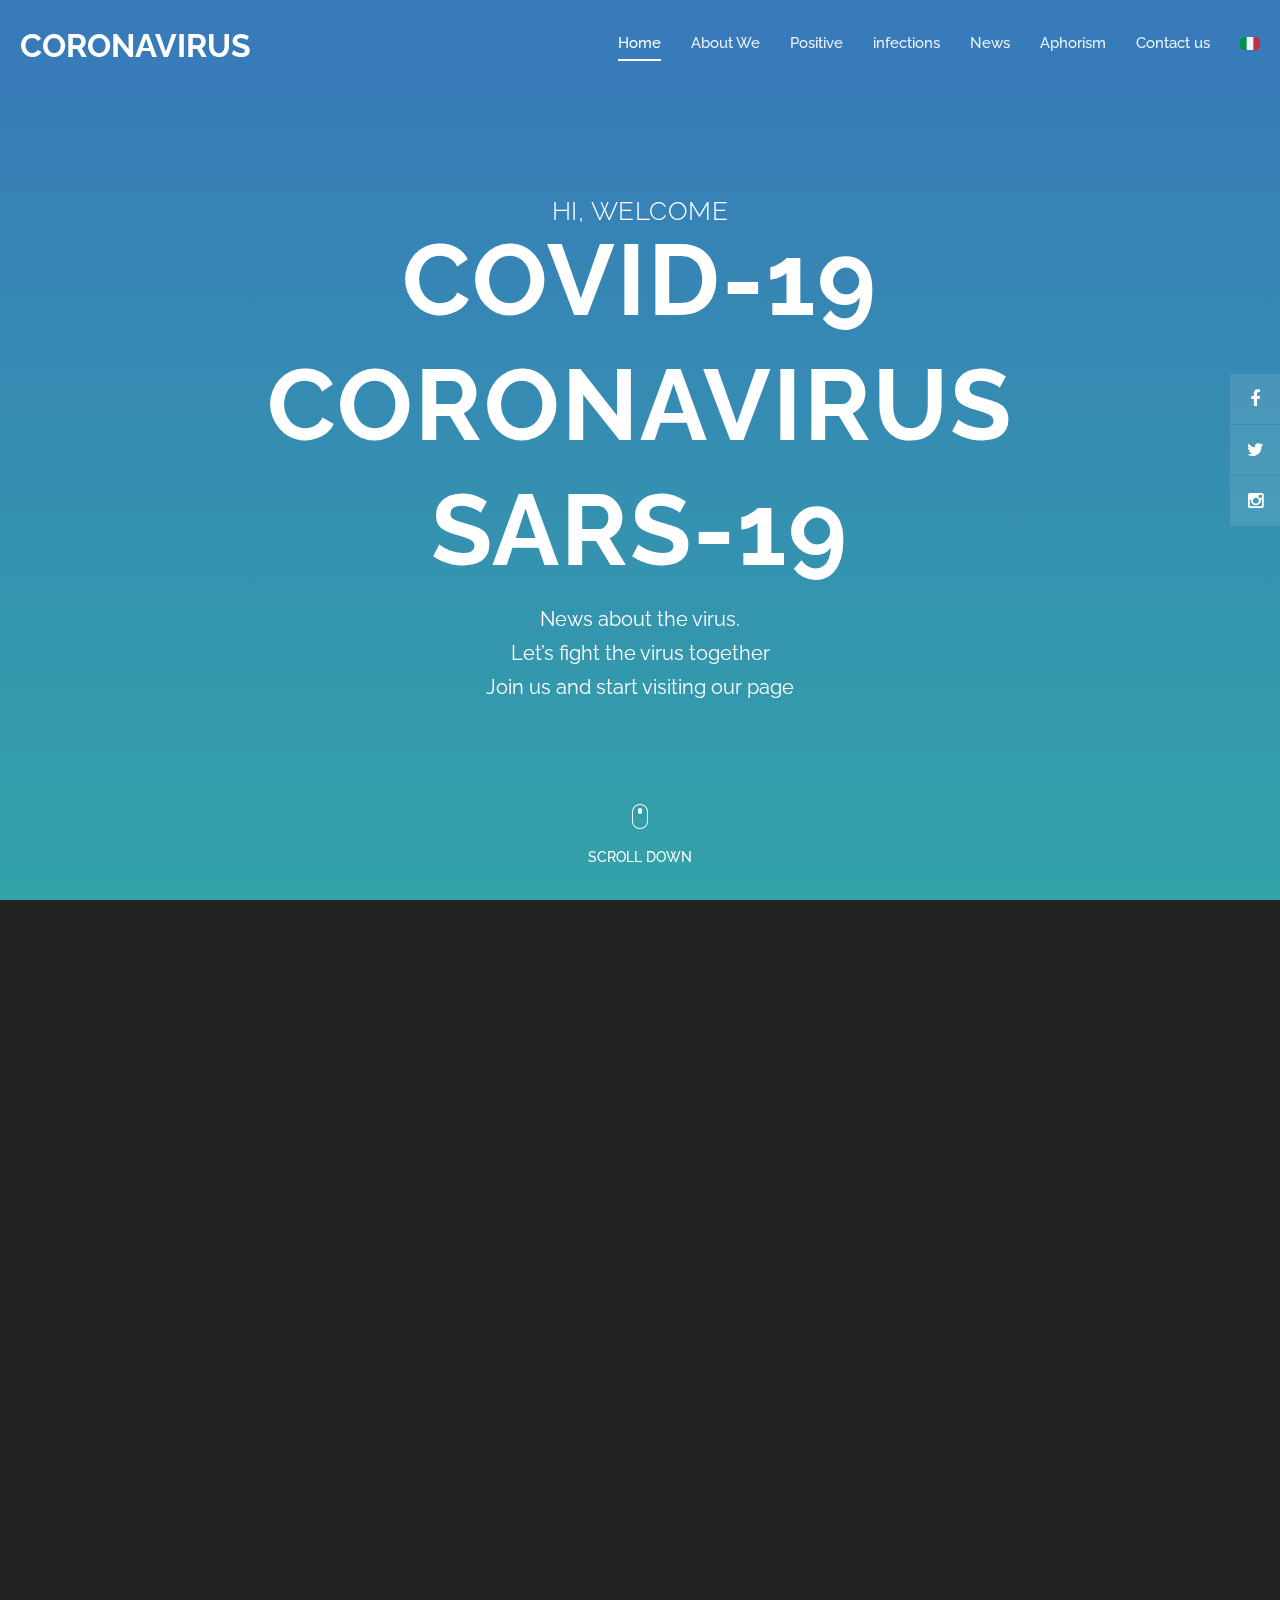
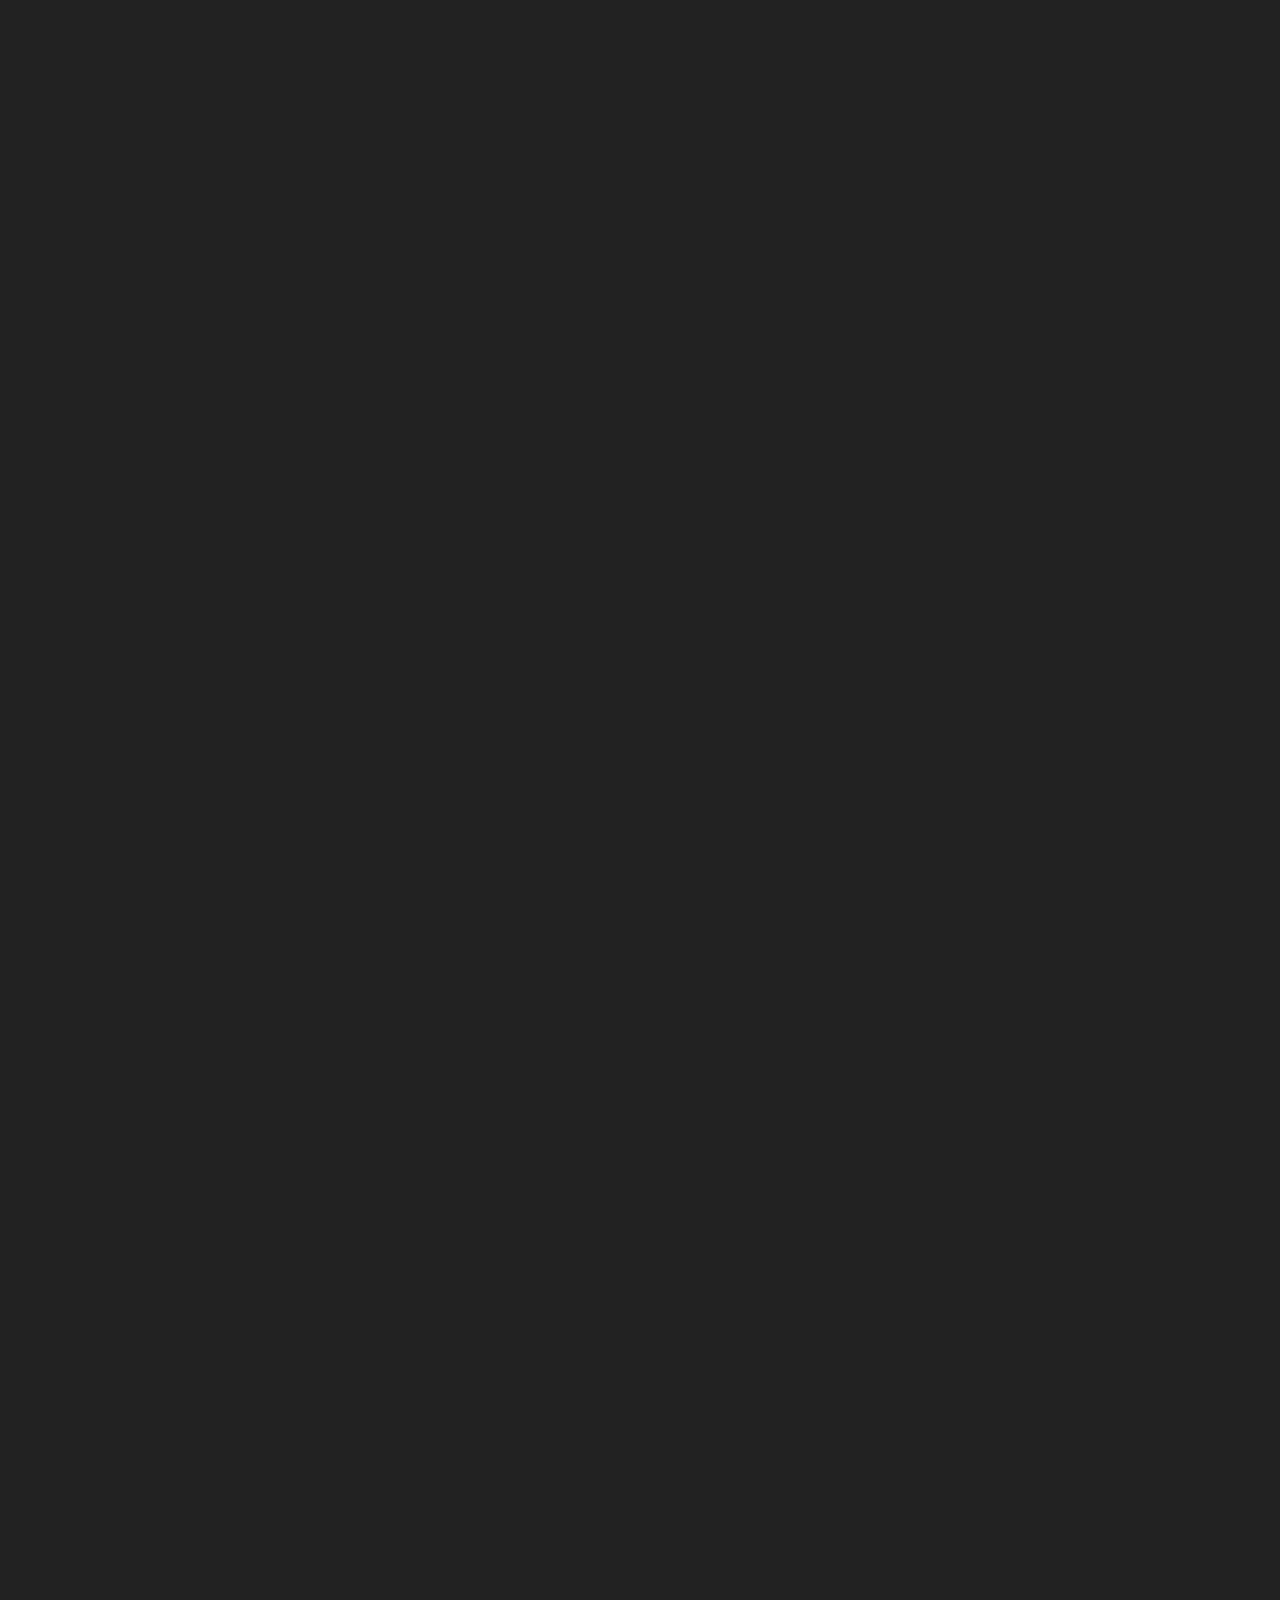
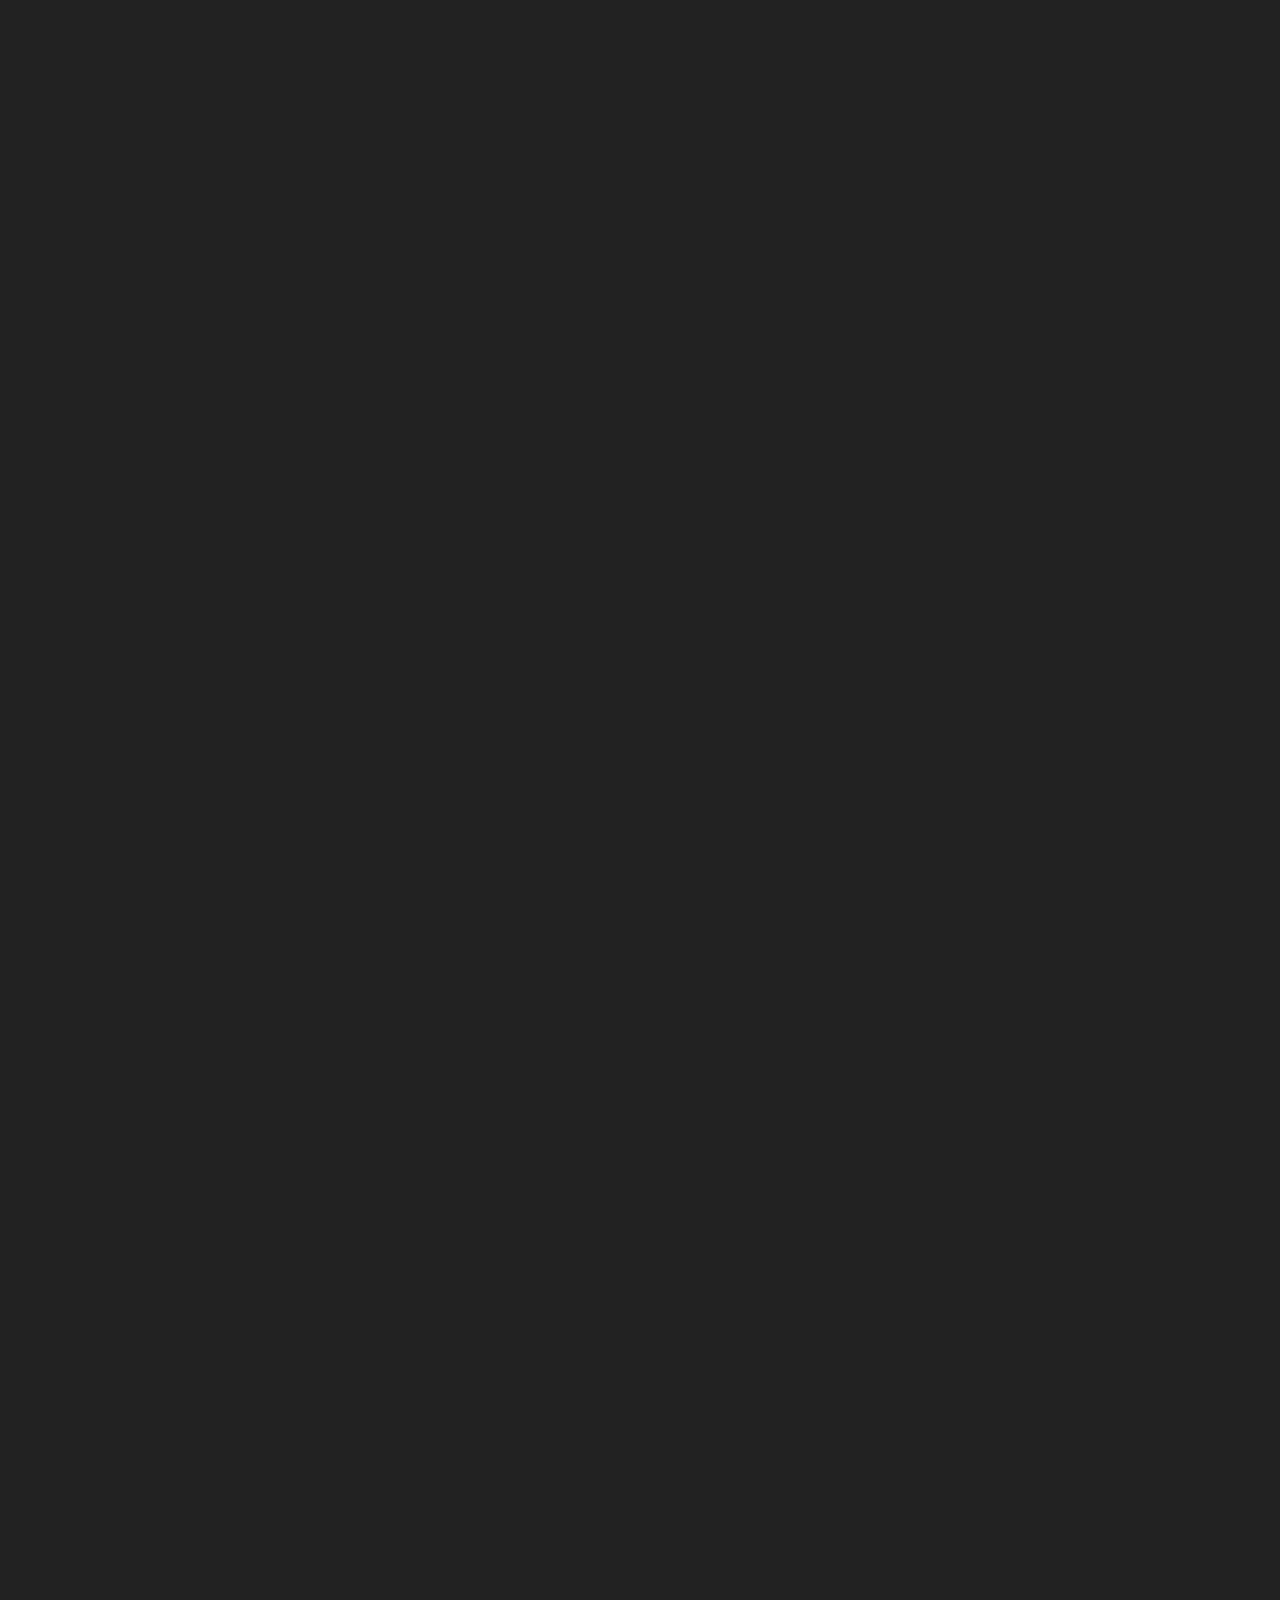
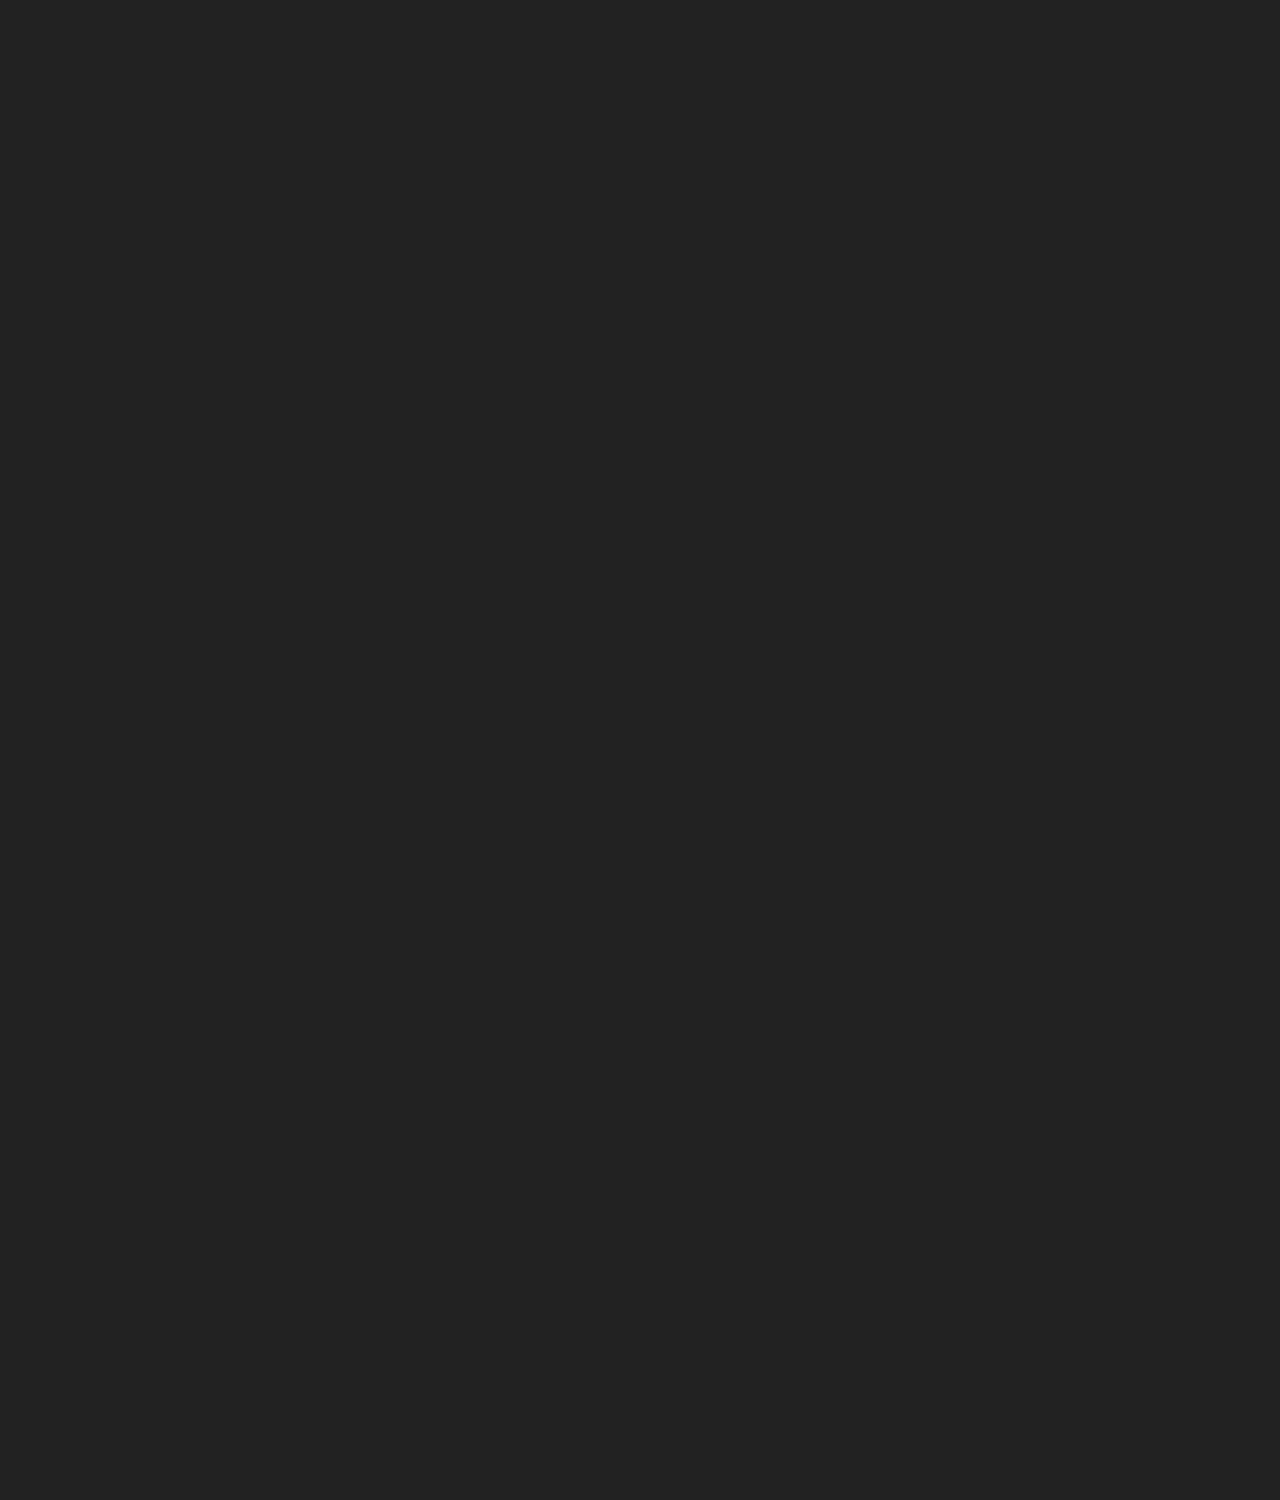
==== indexEN.html @ b753778a "Menu EN" ====
<!DOCTYPE html>
<html lang="en">

  <head>

    <meta charset="utf-8">
    <meta name="viewport" content="width=device-width, initial-scale=1, shrink-to-fit=no">
    <meta name="description" content="">
    <meta name="author" content="">
    <link href="https://fonts.googleapis.com/css?family=Raleway:100,300,400,500,700,900" rel="stylesheet">
    <link rel="shortcut icon" href="images/icona.svg" type="image/x-icon">
    <title>CoronaVirus</title>
<!--
Elegance Template
https://templatemo.com/tm-528-elegance
-->
    <!-- Additional CSS Files -->
    <link rel="stylesheet" type="text/css" href="css/bootstrap.min.css">

    <link rel="stylesheet" type="text/css" href="css/font-awesome.css">

    <link rel="stylesheet" type="text/css" href="css/fullpage.min.css">

    <link rel="stylesheet" type="text/css" href="css/owl.carousel.css">

    <link rel="stylesheet" href="css/animate.css">

    <link rel="stylesheet" href="css/templatemo-style.css">

    <link rel="stylesheet" href="css/responsive.css">

    <link rel="stylesheet" href="css/bio.css">

    <script src="./js/bio.js" defer></script>
    </head>
    
    <body>
    
    <div id="video">
        <div class="preloader">
            <div class="preloader-bounce">
                <span></span>
                <span></span>
                <span></span>
            </div>
        </div>

        <header id="header">
            <div class="container-fluid">
                <div class="navbar">
                    <a href="#" id="logo" title="Elegance by TemplateMo">
                        CoronaVirus
                    </a>
                    <div class="navigation-row">
                        <nav id="navigation">
                            <button type="button" class="navbar-toggle"> <i class="fa fa-bars"></i> </button>
                            <div class="nav-box navbar-collapse">
                                <ul class="navigation-menu nav navbar-nav navbars" id="nav">
                                    <li data-menuanchor="slide01" class="active"><a href="#slide01">Home</a></li>
                                    <li data-menuanchor="slide02"><a href="#slide02">About We</a></li>
                                    <li data-menuanchor="slide03"><a href="#slide03">Positive</a></li>
                                    <li data-menuanchor="slide04"><a href="#slide04">infections</a></li>
                                    <li data-menuanchor="slide05"><a href="#slide05">News</a></li>
                                    <li data-menuanchor="slide06"><a href="#slide06">Aphorism</a></li>
                                    <li data-menuanchor="slide07"><a href="#slide07">Contact us</a></li>
                                    <li><a href="index.html"><img id="IT" src="images/IT.svg" alt=""></a></li>
                                </ul>
                            </div>
                        </nav>
                    </div>
                </div>
            </div>
        </header>

        <video autoplay muted loop id="myVideo">
          <source src="images/CoronaVirus.mp4" type="video/mp4">
        </video>

        <div id="fullpage" class="fullpage-default">

            <div class="section animated-row" data-section="slide01">
                <div class="section-inner">
                    <div class="welcome-box">
                        <span class="welcome-first animate" data-animate="fadeInUp">Hi, Welcome </span>
                        <h1 class="welcome-title animate" data-animate="fadeInUp">COVID-19</h1>
                        <h1 class="welcome-title animate" data-animate="fadeInUp">CORONAVIRUS</h1>
                        <h1 class="welcome-title animate" data-animate="fadeInUp">SARS-19</h1>
                        <p class="animate" data-animate="fadeInUp">News about the virus. <br> Let’s fight the virus together <br> Join us and start visiting our page </p>
                        <div class="scroll-down next-section animate data-animate="fadeInUp><img src="images/mouse-scroll.png" alt=""><span>Scroll Down</span></div>
                    </div>
                </div>
            </div>

            <div class="section animated-row" data-section="slide02">
                <div class="section-inner">
                    <div class="about-section">
                        <div class="row justify-content-center">
                            <div class="col-lg-8 wide-col-laptop">
                                <div class="row">
                                    <div class="col-md-6">
                                        <h2>Who are we?</h2>
                                        <p id="testo">My name's Antonio, I frequent the Informatics Techniques Institute of the " <a href="https://www.villaggiodeiragazzi.it/">Villaggio dei Ragazzi</a> " . We (Armando and I ) created this web site to do a school projects. But over the passing of time, we decided to continue refresh it with new news. For this "I welcome you to our site" </p>
                                        <img src="images/VDR.png" alt="" id="VDR">
                                    </div>
                                    <div class="col-md-6">
                                        <figure class="about-img animate" data-animate="fadeInUp"><img src="images/antonio.png" class="rounded" alt="" id="img_bio"></figure>
                                    </div>
                                    <div class="button">
                                        <button id="indietro" onclick="indietro()">
                                            <img src="./images/back-arrow.svg" alt="">
                                        </button>
                                        <button id="avanti" onclick="avanti()">
                                            <img src="./images/forward arrow.svg" alt="">
                                        </button>
                                    </div>
                                </div>
                            </div>
                        </div>
                    </div>
                </div>
            </div>

            <div class="section animated-row" data-section="slide03">
                <div class="section-inner">
                    <div class="row justify-content-center">
                        <div class="col-md-8 wide-col-laptop">
                            <div class="title-block animate" data-animate="fadeInUp">
                               
                                <h2>Positive outlook on the pandemic</h2>
                            </div>
                            <div class="services-section">
                                <div class="services-list owl-carousel">
                                    <div class="item animate" data-animate="fadeInUp">
                                        <div class="service-box">
                                            <img src="images/digit.svg" alt="smart working" class="icona">
                                            <h3>Digitisation</h3>
                                            <p>We have encouraged digitisation and computer literacy</p>
                                        </div>
                                    </div>
                                    <div class="item animate" data-animate="fadeInUp">
                                        <div class="service-box">
                                            <img src="images/inquinamento.svg" alt="inquinamento" class="icona">
                                            <h3>Purification</h3>
                                            <p>Specialists state that carbon monoxide emissions from the exhaust pipes of the machines, they are reduced of 50%</p>
                                        </div>
                                    </div>
                                    <div class="item animate" data-animate="fadeInUp">
                                        <div class="service-box">
                                            <img src="images/dad.svg" alt="didattica a distanza" class="icona">
                                            <h3>Distance Teaching</h3>
                                            <p>For many students to overlook the use of technologies not only as entertainment and recreation,but also to communicate and learn</p>
                                        </div>
                                    </div>
                                    <div class="item animate" data-animate="fadeInUp">
                                        <div class="service-box">
                                            <span class="service-icon"><i class="fa fa-mobile" aria-hidden="true"></i></span>
                                            <h3>Mobile Ready</h3>
                                            <p>Nullam auctor, justo vitae accumsan ultrices, arcu ex molestie massa, eu maximus enim tortor vitae quam. </p>
                                        </div>
                                    </div>
                                    <div class="item animate" data-animate="fadeInUp">
                                        <div class="service-box">
                                            <span class="service-icon"><i class="fa fa-comments" aria-hidden="true"></i></span>
                                            <h3>Fast Support</h3>
                                            <p>Nullam auctor, justo vitae accumsan ultrices, arcu ex molestie massa, eu maximus enim tortor vitae quam. </p>
                                        </div>
                                    </div>
                                    <div class="item animate" data-animate="fadeInUp">
                                        <div class="service-box">
                                            <span class="service-icon"><i class="fa fa-database" aria-hidden="true"></i></span>
                                            <h3>24-hour Up Time</h3>
                                            <p>Nullam auctor, justo vitae accumsan ultrices, arcu ex molestie massa, eu maximus enim tortor vitae quam. </p>
                                        </div>
                                    </div>
                                    <div class="item animate" data-animate="fadeInUp">
                                        <div class="service-box">
                                            <span class="service-icon"><i class="fa fa-bell" aria-hidden="true"></i></span>
                                            <h3>Instant Upgrades</h3>
                                            <p>Nullam auctor, justo vitae accumsan ultrices, arcu ex molestie massa, eu maximus enim tortor vitae quam. </p>
                                        </div>
                                    </div>
                                    <div class="item animate" data-animate="fadeInUp">
                                        <div class="service-box">
                                            <span class="service-icon"><i class="fa fa-camera" aria-hidden="true"></i></span>
                                            <h3>Always Monitoring</h3>
                                            <p>Nullam auctor, justo vitae accumsan ultrices, arcu ex molestie massa, eu maximus enim tortor vitae quam. </p>
                                        </div>
                                    </div>
                                </div>
                            </div>
                        </div>
                    </div>
                </div>
            </div>

            <div class="section animated-row" data-section="slide04">
                <div class="section-inner">
                    <div class="row justify-content-center">
                        <div class="col-md-7 wide-col-laptop">
                            <div class="title-block animate" data-animate="fadeInUp">
                                <span>Live</span>
                                <h2>Infection on Population</h2>
                            </div>
                            <div class="skills-row animate" data-animate="fadeInDown">
                                <div class="row">
                                    <div class="col-md-8 offset-md-2">   
                                        <div class="skill-item">
                                            <h6>USA (328,2 milions)</h6>
                                            <div class="skill-bar">
                                                <span id="usa">3,56%</span>
                                                <div class="filled-bar-usa"></div>
                                            </div>          
                                        </div>
                                        <div class="skill-item">
                                            <h6>India (1,353 bilion)</h6>
                                            <div class="skill-bar">
                                                <span>0,66%</span>
                                                <div class="filled-bar-india"></div>
                                            </div>          
                                        </div>
                                        <div class="skill-item">
                                            <h6>Brasile (209,5 milions)</h6>
                                            <div class="skill-bar">
                                                <span>2,58%</span>
                                                <div class="filled-bar-brasile"></div>
                                            </div>          
                                        </div>
                                        <div class="skill-item">
                                            <h6>Francia (66,99 milions)</h6>
                                            <div class="skill-bar">
                                                <span>3%</span>
                                                <div class="filled-bar-francia"></div>
                                            </div>          
                                        </div>
                                        <div class="skill-item">
                                            <h6>Russia (144,5 milions)</h6>
                                            <div class="skill-bar">
                                                <span>1,3%</span>
                                                <div class="filled-bar-russia"></div>
                                            </div>          
                                        </div>
                                        <div class="skill-item">
                                            <h6>Spagna (46,94 milions)</h6>
                                            <div class="skill-bar">
                                                <span>3,2%</span>
                                                <div class="filled-bar-spagna"></div>
                                            </div>          
                                        </div>
                                        <div class="skill-item">
                                            <h6>UK (66,65 milions)</h6>
                                            <div class="skill-bar">
                                                <span>2,1%</span>
                                                <div class="filled-bar-uk"></div>
                                            </div>          
                                        </div>
                                        <div class="skill-item">
                                            <h6>Italia (60,39 milions)</h6>
                                            <div class="skill-bar">
                                                <span>2%</span>
                                                <div class="filled-bar-italia"></div>
                                            </div>          
                                        </div>
                                        <div class="skill-item">
                                            <h6>Germania (83,02 milions)</h6>
                                            <div class="skill-bar">
                                                <span>1%</span>
                                                <div class="filled-bar-germania"></div>
                                            </div>          
                                        </div>
                                        <div class="skill-item">
                                            <h6>SudAfrica (57,78 milions)</h6>
                                            <div class="skill-bar">
                                                <span>1,3%</span>
                                                <div class="filled-bar-southafrica"></div>
                                            </div>          
                                        </div>
                                        <div class="skill-item">
                                            <h6>Polonia (37,97 milions)</h6>
                                            <div class="skill-bar">
                                                <span>2%</span>
                                                <div class="filled-bar-polonia"></div>
                                            </div>          
                                        </div>
                                        <div class="skill-item">
                                            <h6>Belgio (11,46 milions)</h6>
                                            <div class="skill-bar">
                                                <span>5%</span>
                                                <div class="filled-bar-belgio"></div>
                                            </div>          
                                        </div>
                                        <div class="skill-item last-skill">
                                            <h6>Portogallo (10,28 milions)</h6>
                                            <div class="skill-bar">
                                                <span>2,3%</span>
                                                <div class="filled-bar-portogallo"></div>
                                            </div>          
                                        </div>  
                                        <h6 id="fonte"><a href="https://www.worldometers.info/coronavirus/" target=blank>Fonte</a></h6>                 
                                    </div>
                                </div>
                            </div>
                        </div>
                    </div>
                </div>
            </div>

            <div class="section animated-row" data-section="slide06">
                <div class="section-inner">
                    <div class="row justify-content-center">
                        <div class="col-md-8 wide-col-laptop">
                            <div class="title-block animate" data-animate="fadeInUp">
                                <h2>news</h2>
                            </div>
                            <div class="gallery-section">
                                <div class="gallery-list owl-carousel">
                                    <div class="item animate" data-animate="fadeInUp">
                                        <div class="portfolio-item">
                                            <div class="thumb">
                                                <img src="images/contagi.jpg" alt="">
                                            </div>
                                            <div style="background-color: rgba(256, 256, 0, 0.85)" class="thumb-inner animate" data-animate="fadeInUp">
                                                <h4>Breaking news</h4>
                                                <p id="data"></p>
                                            </div>
                                        </div>
                                    </div>
                                    <div class="item animate" data-animate="fadeInUp">
                                        <div class="portfolio-item">
                                            <div class="thumb">
                                                <img src="images/vaccino.jpg" alt="">
                                            </div>
                                            <div style="background-color: rgba(256, 256, 0, 0.85)"  class="thumb-inner animate" data-animate="fadeInUp">
                                                <h4>Breaking news</h4>
                                                <p>Vaccine Covid, Oxford: "Ours is well tolerated and protects the elderly"</p>
                                                <h6 id="fonte_news"><a href="https://www.ilmessaggero.it/salute/ricerca/vaccino_covid_oxford_a_che_punto_e_ben_tollerato_protegge_anziani_ultime_notizie_news-5595580.html" target="blink">Source</a></h6>
                                            </div>
                                        </div>
                                    </div>
                                    <div class="item animate" data-animate="fadeInUp">
                                        <div class="portfolio-item">
                                            <div class="thumb">
                                                <img src="images/economy.jpg" alt="">
                                            </div>
                                            <div class="thumb-inner animate" data-animate="fadeInUp">
                                                <h4>Economy</h4>
                                                <p>CoronaVirus crisis, lost more 400 thousand jobs</p>
                                                <h6 id="fonte_news"><a href="https://www.ilcapoluogo.it/2020/11/20/crisi-da-coronavirus-persi-oltre-400mila-posti-di-lavoro/" target="blink">Source</a></h6>
                                            </div>
                                        </div>
                                    </div>
                                    <div class="item animate" data-animate="fadeInUp">
                                        <div class="portfolio-item">
                                            <div class="thumb">
                                                <img src="images/World.jpg" alt="">
                                            </div>
                                            <div class="thumb-inner animate" data-animate="fadeInUp">
                                                <h4>Covid and pullution</h4>
                                                <p>Exposure to particulate matter increases mortality risk by 11%</p>
                                                <h6 id="fonte_news"><a href="https://www.repubblica.it/green-and-blue/2020/11/06/news/covid_e_inquinamento_l_aumento_di_polveri_sottili_aumenta_il_rischio_di_mortalita_dell_11_-273329889/" target="blink">Source</a></h6>
                                            </div>
                                        </div>
                                    </div>
                                    <div class="item animate" data-animate="fadeInUp">
                                        <div class="portfolio-item">
                                            <div class="thumb">
                                                <img src="images/hand.jpg" alt="">
                                            </div>
                                            <div class="thumb-inner animate" data-animate="fadeInUp">
                                                <h4>Let’s fight its with clean hands</h4>
                                                <p>Washing hands well reduces the risk of diarrheal diseases from 30% to 48% and 20% acute respiratory infections</p>
                                                <h6 id="fonte_news"><a href="https://www.galileonet.it/lavare-mani-contagio-covid-coronavirus/" target="blink">Source</a></h6>
                                            </div>
                                        </div>
                                    </div>
                                    
                                </div>
                            </div>
                        </div>
                    </div>
                </div>
            </div>

            <div class="section animated-row" data-section="slide05">
                <div class="section-inner">
                    <div class="row justify-content-center">
                        <div class="col-md-8 wide-col-laptop">
                            <div class="title-block animate" data-animate="fadeInUp">
                                <span>Aforismi</span>
                                <h2>Aforismi sul coronavirus</h2>
                            </div>
                            <div class="col-md-8 offset-md-2">
                                <div class="testimonials-section">
                                    <div class="testimonials-slider owl-carousel">
                                        <div class="item animate" data-animate="fadeInUp">
                                            <div class="testimonial-item">
                                                <div class="client-row">
                                                    <img src="images/parton.jfif" class="rounded-circle" alt="profile 1">
                                                </div>
                                                <div class="testimonial-content">
                                                    <h4>Dolly Parton</h4>
                                                    <p>"If you want the rainbow, you must resign yourself to the rain"</p>
                                                    <span>Actress</span>
                                                </div>                                           
                                            </div>
                                        </div>
                                        <div class="item animate" data-animate="fadeInUp">
                                            <div class="testimonial-item">
                                                <div class="client-row">
                                                    <img src="images/giuseppe.jpg" class="rounded-circle" alt="profile 2">
                                                </div>
                                                <div class="testimonial-content">
                                                    <h4>Giuseppe Conte</h4>
                                                    <p>"Let us remain distant today to emrace ourselves tomorrow. Let us stop today to run faster tomorrow"</p>
                                                    <span>President of the Council</span>
                                                </div>                                           
                                            </div>
                                        </div>
                                        <div class="item animate" data-animate="fadeInUp">
                                            <div class="testimonial-item">
                                                <div class="client-row">
                                                    <img src="images/martin.jfif" class="rounded-circle" alt="profile 3">
                                                </div>
                                                <div class="testimonial-content">
                                                    <h4>Martin Luther King Jr.</h4>
                                                    <p>"You may not be responsible for the situation you're in, but you will be if you do nothing to change it"</p>
                                                    <span>Protestant Pastor</span>
                                                </div>                                           
                                            </div>
                                        </div>
                                    </div>
                                </div>
                            </div>
                        </div>
                    </div>
                </div>
            </div>

            <div class="section animated-row" data-section="slide07">
                <div class="section-inner">
                    <div class="row justify-content-center">
                        <div class="col-md-7 wide-col-laptop">
                            <div class="title-block animate" data-animate="fadeInUp">
                                <span>Say us your ideas and we'll use them better</span>
                                <h2>Contact us!</h2>
                            </div>
                            <div class="contact-section">
                                <div class="row">
                                    <div class="col-md-6 animate" data-animate="fadeInUp">
                                        <div class="contact-box">
                                            <div class="contact-row">
                                                <i class="fa fa-map-marker"></i> Piazza G.Matteotti 8, 81024 Maddaloni(CE)
                                            </div>
                                            <div class="contact-row">
                                                <i class="fa fa-phone"></i> 090 080 0210
                                            </div>
                                            <div class="contact-row">
                                                <i class="fa fa-envelope"></i> info@company.co
                                            </div>
                                        </div>
                                    </div>
                                    <div class="col-md-6 animate" data-animate="fadeInUp">
                                        <form id="ajax-contact" method="post" action="#">
                                            <div class="input-field">
                                                <input type="text" class="form-control" name="name" id="name" required placeholder="Name">
                                            </div>
                                            <div class="input-field">
                                                <input type="email" class="form-control" name="email" id="email" required placeholder="Email">
                                            </div>
                                            <div class="input-field">
                                                <textarea class="form-control" name="message" id="message" required placeholder="Message"></textarea>
                                            </div>
                                            <button class="btn" type="submit">Send</button>
                                        </form>
                                        <div id="form-messages" class="mt-3"></div>
                                    </div>
                                </div>
                            </div>
                        </div>
                    </div>
                </div>
            </div>
        </div>

        <div id="social-icons">
            <div class="text-right">
                <ul class="social-icons">
                    <li><a href="https://www.facebook.com/coronavirus_info/" title="Facebook" target="__Blank"><i class="fa fa-facebook"></i></a></li>
                    <li><a href="https://twitter.com/who?lang=en" title="Twitter" target="__Blank"><i class="fa fa-twitter"></i></a></li>
                    <li><a href="https://www.instagram.com/covid_19sarscoronavirus/" title="Instagram" target="__Blank"><i class="fa fa-instagram"></i></a></li>
                </ul>
            </div>
        </div>
    </div>  

    <script src="js/jquery.js"></script>

    <script src="js/bootstrap.min.js"></script>

    <script src="js/fullpage.min.js"></script>

    <script src="js/scrolloverflow.js"></script>

    <script src="js/owl.carousel.min.js"></script>

    <script src="js/jquery.inview.min.js"></script>

    <script src="js/form.js"></script>

    <script src="js/custom.js"></script>


  </body>
  <script src="https://ajax.googleapis.com/ajax/libs/jquery/3.5.1/jquery.min.js"></script>
  <script>
    $(document).ready(function() {
        init()

        function init() {
            var url = "https://api.covid19api.com/summary"

            var data = ''

            $.get(url, function(data) {
                console.log(data.Global)

                

                data = `

            <p>I nuovi contagiati sono ${data.Global.NewConfirmed}, i decessi ${data.Global.NewDeaths} e i ricoverati ${data.Global.NewRecovered}. Il numero totale dei contagiati sale a ${data.Global.TotalConfirmed}, i decessi a ${data.Global.TotalDeaths} e i ricoverati a ${data.Global.TotalRecovered} <\p>
            `
                $("#data").html(data)
            })
        }
    })
</script>
</html>
---- css/templatemo-style.css ----
/*

Elegance Template

https://templatemo.com/tm-528-elegance

==================================================
CSS SITEMAP >>>>

  01. GENERAL CSS
  02. HEADER CSS
  03. SOCIAL ICONS CSS
  04. WELCOME BLOCK CSS
  05. ABOUT BLOCK CSS
  06. SERVICES BLOCK CSS
  07. WORK BLOCK CSS
  08. CONTACT BLOCK CSS
  09. TESTIMONOALS BLOCK CSS
  10. SKILLS BLOCK CSS


==================================================*/

/*==============================================
01. GENERAL CSS
================================================*/

html,
body {
  -webkit-font-smoothing: antialiased;
  -moz-font-smoothing: antialiased;
  -ms-font-smoothing: antialiased;
  font-smoothing: antialiased;
  -webkit-text-size-adjust: 100%;
}
body {
  font: 16px/1.6 'Raleway', Arial, Helvetica, sans-serif;
  color: #fff;
  text-align:center;
  background: #222;
}
img {
  border: 0;
  max-width: 100%;
}
html {
  -ms-overflow-style: scrollbar;
}
.alltrans,
.social-icons li a,
.owl-nav > button,
.owl-nav > button:after,
.counter-box,
.about-img:after,
.gallery-img img,
.form-control,
.owl-dot,
.subscribe-row,
.close-btn,
.close-btn:before,
.close-btn:after,
.tag-btn,
.btn {
  -webkit-transition: all 0.4s ease;
  transition: all 0.4s ease;
}
a {
  color: #fff;
  text-decoration: none;
}
a:hover,
a:focus {
  color: #fff;
  outline: none;
  text-decoration: underline;
}
@media screen and (-ms-high-contrast:active), (-ms-high-contrast:none) {
  a:active {
    background-color: transparent;
  }
}
p {
  margin: 0 0 20px;
}
h1,
h2,
h3,
h4,
h5,
h6 {
  line-height: 1.2;
  margin: 0 0 20px;
  font-weight: 600;
  text-transform:uppercase;
}
h1,
h2 {
  font-size: 32px;
}
h3 {
  font-size: 30px;
  font-weight: 600;
}
h4 {
  font-size: 22px;
  font-weight: 600;
}
h5 {
  font-size: 20px;
  margin-bottom: 10px;
  font-weight: 600;
}
h6 {
  font-size: 18px;
  margin-bottom: 10px;
  font-weight: 600;
}
#main {
  padding: 0;
  background: #fff;
}
.no-margin {
  margin: 0 !important;
}
figure {
  margin:0;
}
.opacity-no {
  opacity: 1 !important;
}

video {
  position: fixed;
  right: 0;
  bottom: 0;
  min-width: 100%; 
  min-height: 100%;
}
#video:after {
  content: '';
  opacity: 0.75;
  background: #4096ee; /* Old browsers */
  background: -moz-linear-gradient(top, #4096ee 0%, #39ced6 100%); /* FF3.6-15 */
  background: -webkit-linear-gradient(top, #4096ee 0%,#39ced6 100%); /* Chrome10-25,Safari5.1-6 */
  background: linear-gradient(to bottom, #4096ee 0%,#39ced6 100%); /* W3C, IE10+, FF16+, Chrome26+, Opera12+, Safari7+ */
  filter: progid:DXImageTransform.Microsoft.gradient( startColorstr='#4096ee', endColorstr='#39ced6',GradientType=0 ); /* IE6-9 */
  position:fixed;
  left:0;
  top:0;
  right:0;
  bottom: 0;
}
.wrapper-background-dark:after {
  background: #222;
  opacity:0.95;
}
.section-inner {
  padding:20px 30px 0;
}
.fp-scrollable {
  height:calc(100vh - 200px) !important;
}
#fp-nav ul li a span {
 display: none;
}

.btn {
  background: #fff;
  color: #222;
  text-align:center;
  line-height:52px;
  padding:0 35px;
  border-radius: 0px;
  text-transform:uppercase;
  font-weight:600;
  border:2px solid transparent;
  border-radius: 10px;
}
.btn:hover, .btn:focus {
  color:#fff;
  border-color:#fff;
  background:none;
}
.btn:focus {
  box-shadow:none;
  outline:none;
}
.btn.btn-xs {
  line-height:34px;
  font-size:12px;
  padding:0 20px;
  font-weight: 500;
}
.btn.btn-outline {
  background:none;
  border-color:#fff;
  color:#fff;
  border-width:1px;
}
.btn.btn-outline:hover, .btn.btn-outline:focus {
  background:#fff;
  color:#222;
}
.btn.btn-dark {
  color: #222;
  border-color: #222;
}
.btn.btn-dark:hover, .btn.btn-dark:focus {
  background: #222;
  color: #fff;
}
.owl-carousel .owl-stage {
  display: -webkit-box;
  display: -webkit-flex;
  display: -ms-flexbox;
  display: flex;
}
.owl-carousel .owl-item {
  display: -webkit-box;
  display: -webkit-flex;
  display: -ms-flexbox;
  display: flex;
  flex: 1 0 auto;
}
.preloader {
  background: -moz-linear-gradient(top, #4096ee 0%, #39ced6 100%); /* FF3.6-15 */
  background: -webkit-linear-gradient(top, #4096ee 0%,#39ced6 100%); /* Chrome10-25,Safari5.1-6 */
  background: linear-gradient(to bottom, #4096ee 0%,#39ced6 100%); /* W3C, IE10+, FF16+, Chrome26+, Opera12+, Safari7+ */
  filter: progid:DXImageTransform.Microsoft.gradient( startColorstr='#4096ee', endColorstr='#39ced6',GradientType=0 ); /* IE6-9 */
  height: 100%;
  left: 0;
  position: fixed;
  right: 0;
  top: 0;
  z-index: 9999;
  text-align: center;
}
.preloader-bounce {
  left: 0;
  right: 0;
  top: 50%;
  -webkit-transform: translateY(-50%);
  transform: translateY(-50%);
  position: absolute;
}
.preloader-bounce > span {
  width: 12px;
  height: 12px;
  border-radius: 50%;
  margin: 0.3em;
  display: inline-block;
  vertical-align: middle;
  -webkit-animation: bounce 0.6s infinite alternate;
  animation: bounce 0.6s infinite alternate;
  background: #fff;
}
.preloader-bounce > span:nth-child(2){
  -webkit-animation-delay: 0.2s;
  animation-delay: 0.2s;
  background: #fff;
}
.preloader-bounce > span:nth-child(3){
  -webkit-animation-delay: 0.3s;
  animation-delay: 0.3s;
  background: #fff;
}

@-webkit-keyframes bounce {
  from {
    -webkit-transform: translateY(0);
    transform: translateY(0);
  }
  to {
    -webkit-transform: translateY(-1.2em);
    transform: translateY(-1.2em);
  }
}

@keyframes bounce {
  from {
    -webkit-transform: translateY(0);
    transform: translateY(0);
  }
  to {
    -webkit-transform: translateY(-1.2em);
    transform: translateY(-1.2em);
  }
}

#fullpage {
  z-index: 99;
}


/*==============================================
02. HEADER CSS
================================================*/
#header {
  padding:20px 0;
  position: fixed;
  left:0;
  right:0;
  top:0;
  z-index:999;
}
.container-fluid {
  padding:0 20px;
}
a#logo {
  text-decoration: none;
  font-size: 32px;
  text-transform: uppercase;
  font-weight: 700;
}
.navbar {
  padding: 0;
}
.navbar-toggle {
  display:none;
}
.navbar-nav {
  -ms-flex-direction: row;
  -webkit-flex-direction: row;
  flex-direction: row;
}
.navbar-nav li {
  margin-left: 30px;
}
.navbar-nav li a {
  color:#fff;
  font-size: 15px;
  text-decoration:none;
  display:block;
  font-weight: 500;
  opacity: 0.9;
}
.navbar-nav li a:after {
  content:'';
  display:block;
  height: 2px;
  background:#fff;
  -webkit-transition: all 0.4s ease;
  transition: all 0.4s ease;
  -webkit-transform:scale(0);
  transform:scale(0);
  margin-top: 4px;
}
.navbar-nav li a:hover:after, .navbar-nav li.active a:after{
  -webkit-transform:scale(1);
  transform:scale(1);
}
.navbar-nav li a:hover {
  opacity: 1;
}
.navbar-nav li.active a {
  opacity: 1;
}
.collapse:not(.show) {
  display:block;
}

/*==============================================
03. SOCIAL ICONS CSS
================================================*/
#social-icons {
  padding:0;
  position: fixed;
  top: 50%;
  transform: translateY(-50%);
  right:0;
  z-index: 199;
}
.social-icons {
  margin:0;
  padding:0;
  list-style:none;
}
.social-icons li {
  display: block;
  margin: 1px 0px;
}
.social-icons li a {
  width:50px;
  height:50px;
  display:inline-block;
  line-height:50px;
  text-align:center;
  background: rgba(255, 255, 255, 0.1);
  color: rgba(255,255,255,1);
  font-size:18px;
}
.social-icons li a:hover {
  color:#1e1e1e;
  background-color: #fff;
}
/*==============================================
04. WELCOME BLOCK CSS
================================================*/
.welcome-box {
  font-size:20px;
  line-height:1.7;
}
.welcome-first{
  font-size: 32px;
  display: block;
  text-transform: uppercase;
  font-weight: 300;
  line-height: 1.2;
  letter-spacing: 0.02em;
}
.welcome-box p {
  max-width: 620px;
  width:100%;
  margin:0 auto 30px;
  color: #fff;
}
.welcome-title {
  font-weight: 700;
  font-size: 120px;
  margin-bottom: 10px;
  letter-spacing:0.02em;
}
.welcome-title span {
  font-size:36px;
  display:block;
  font-weight:300;
  line-height:1.2;
}
.welcome-box .btn {
  margin-top: 10px;
}
.next-section {
  display: inline-block;
  position: absolute;
  left: 50%;
  transform: translateX(-50%);
  bottom: 30px;
  cursor: pointer;
  -webkit-transition: all 0.5s ease;
  transition: all 0.5s ease;
}
.next-section span {
  margin-top: 15px;
  display: block;
  text-transform: uppercase;
  font-size: 14px;
  font-weight: 500;
}
.next-section i:hover {
  opacity: 1;
}

/*==============================================
05. ABOUT ME
================================================*/
.about-img {
  margin: 0 auto 40px;
  position:relative;
}
.about-img img {
  border-radius: 10px;
  -webkit-box-shadow: 0 0 40px rgba(0,0,0,.3);
  box-shadow: 0 0 40px rgba(0,0,0,.3);
}
.about-contentbox {
  margin-top: 80px;
  text-align:left;
  line-height:1.8;
}
.about-contentbox span {
  font-size: 24px;
  text-transform: uppercase;
  font-weight: 300;
}
.about-contentbox h2 {
  font-size: 32px;
  text-transform: uppercase;
  font-weight: 700;
}
.facts-list {
  margin-top: 30px;
}
.facts-list .item {
  overflow: hidden;
  text-align:center;
  border-radius: 10px;
  width: 100%;
  display: inline-block;
  text-transform:capitalize;
  font-size:14px;
  padding: 30px 0px;
  background: rgba(0,0,0,0.25);
}
.counter-box span {
  font-size: 26px;
  font-weight: 700;
}
.counter-icon {
  font-size: 30px;
  margin-bottom: 10px;
  opacity: 0.75;
}
.facts-list .item:hover {
  background:#fff;
  color:#1e1e1e;
}
.facts-list .owl-dots {
  margin-bottom: 30px;
}
.count-number, .counted {
  display:block;
  font-size:36px;
  font-weight:700;
  line-height:1;
  margin-bottom:10px;
}

/*==============================================
06. SERVICES BLOCK CSS
================================================*/
.title-block {
  margin-bottom: 40px;
}
.title-block span {
  font-size: 24px;
  text-transform: uppercase;
  font-weight: 300;
}
.services-list .item {
  background-color: rgba(250,250,250,0.25);
  border-radius: 10px;
  -webkit-transition: all 0.5s ease;
  transition: all 0.5s ease;
}
.service-icon {
  display:block;
  margin: 0 auto 0;
  font-size: 64px;
}
.service-box {
  font-size:15px;
  padding:40px 20px;
  height:100%;
}
.services-list .item:hover {
  background-color: #fff;
  color: #1e1e1e;
}
.service-box h3 {
  font-size:22px;
  font-weight:700;
  text-transform: capitalize;
  margin-bottom: 10px;
  padding: 10px;
}
.service-box p:last-child {
  margin:0;
}
.owl-carousel .owl-dots .owl-dot {
  border-radius: 3px;
}
.owl-dots {
    display: -webkit-box;
    display: -webkit-flex;
    display: -ms-flexbox;
    display: flex;
    -ms-flex-pack: center;
    -webkit-justify-content: center;
    justify-content: center;
    margin-top: 50px
}

.owl-carousel .owl-dots .owl-dot {
    width: 12px;
    height: 12px;
    margin: 0 5px;
    background: rgba(255, 255, 255, .2)
}

.owl-carousel .owl-dots .owl-dot:focus {
    outline: none
}

.owl-carousel .owl-dots .owl-dot.active {
    background: #fff
}

/*==============================================
07. WORK BLOCK CSS
================================================*/
.gallery-section {
  text-align: center;
}
.portfolio-item img {
  max-width: 100%;
  overflow: hidden;
  position: relative;
  z-index: 9; 
  border-radius: 10px;
}
.portfolio-item .thumb-inner {
  position: absolute;
  z-index: 99;
  bottom: 0;
  text-align: left;
  padding: 20px;
  background-color: rgba(250,250,250,0.25);
  width: 100%;
  height: 60px;
  border-top-left-radius: 0px;
  border-top-right-radius: 0px;
  -webkit-transition: all 0.4s ease;
  transition: all 0.4s ease;
  border-radius: 10px;
}
.portfolio-item .thumb-inner h4 {
  margin-bottom: 0;
  font-size: 16px;
  margin-top: 0;
  color: #1e1e1e;
}
.portfolio-item .thumb-inner p {
  opacity: 0;
  visibility: hidden;
  position: absolute;
  margin-bottom: 0px;
  font-size: larger;

}
.portfolio-item:hover .thumb-inner p {
  position: relative;
  opacity: 1;
  visibility: visible;
  color: #242424;
}
.portfolio-item:hover .thumb-inner {
  border-radius: 10px;
  height: 100%;
  background-color: rgba(250,250,250,0.95)
}
.portfolio-item:hover .thumb-inner h4 {
  margin-top: 10%;
  color: #1e1e1e;
  margin-bottom: 20px;
}

.portfolio-item:hover .thumb-inner #fonte_news{
  display: block;
}

/*==============================================
08. CONTACT BLOCK CSS
================================================*/
::-webkit-input-placeholder {
  color:#fff !important;
  opacity:1;
}
::-moz-placeholder {
  color:#fff !important;
  opacity:1;
}
:-ms-input-placeholder {
  color:#fff !important;
  opacity:1;
}
:-moz-placeholder {
  color:#fff !important;
  opacity:1;
}
.input-field {
  margin-bottom:15px;
}
.form-control {
  height: 50px;
  color:#fff;
  border: none;
  background:rgba(250,250,250,0.05);
  border: 1px solid rgba(250,250,250,0.5);
  border-radius: 10px;
  padding:4px 22px;
  font-size:14px;
  margin-bottom: 30px;
}
.form-control:focus {
  box-shadow:none;
  outline:none;
  background:rgba(0,0,0,0.05);
  border: 1px solid rgba(250,250,250,1);
  color:#fff;
}
.index .form-control.form-control-dark {
  background: rgba(250,250,250, 0.75);
  color: #fff;
}
.index .form-control.form-control-dark:focus {
  background: rgba(54, 40, 158, 0.85);
  color: #fff;
}
.index .form-control.form-control-dark::-webkit-input-placeholder {
  color: #fff !important;
}
.index .form-control.form-control-dark::-moz-placeholder {
  color:#fff !important;
}
.index .form-control.form-control-dark:-ms-input-placeholder {
  color:#fff !important;
}
.index .form-control.form-control-dark:-moz-placeholder {
  color:#fff !important;
}
.form-control.form-control-dark:focus {
  background: rgba(0, 0, 0, 0.2);
}
.form-control.form-control-dark {
  background: rgba(0, 0, 0, 0.1);
  color: #222;
  border: none;
}
.form-control.form-control-dark::-webkit-input-placeholder {
  color:#222 !important;
  opacity:0.7;
}
.form-control.form-control-dark::-moz-placeholder {
  color:#222 !important;
  opacity:0.7;
}
.form-control.form-control-dark:-ms-input-placeholder {
  color:#222 !important;
  opacity:0.7;
}
.form-control.form-control-dark:-moz-placeholder {
  color:#222 !important;
  opacity:0.7;
}
textarea.form-control {
  height:123px;
  padding-top:15px;
}
.contact-section .btn {
  width:100%;
}
.contact-box {
  text-align:left;
}
.contact-box h4 {
  font-size:24px;
}
.contact-box h4:after {
  content:'';
  display:block;
  width:50px;
  height:2px;
  background:#fff;
  margin:12px 0;
}
.contact-row {
  display: -webkit-box;
  display: -webkit-flex;
  display: -ms-flexbox;
  display: flex;
  -webkit-box-align: center;
  -webkit-align-items: center;
  -ms-flex-align: center;
  align-items: center;
  margin-bottom: 30px;
  background: rgba(250,250,250,0.25);
  border-radius: 10px;
  padding: 30px;
  font-weight: 700;
}
.contact-row i {
  width:55px;
  font-size: 30px;
  display:block;
}
.contact-row i.fa-envelope {
  font-size: 25px;
}

/*==============================================
09. TESTIMONOALS BLOCK CSS
================================================*/
.testimonials-section .item {
  background-color: rgba(250,250,250,0.25);
  padding: 40px;
  border-radius: 10px;
}
.testimonials-section .item img {
  width: 140px;
  height: 140px;
  margin: 0 auto;
}
.testimonials-section .item h4 {
  margin-top: 40px;
  font-size: 22px;
  text-transform: capitalize;
  font-weight: 700;
}
.testimonials-section .item p {
  font-size: 17px;
  font-style: italic;
}

/*==============================================
10. SKILLS BLOCK CSS
================================================*/
.skills-row {
  margin-top: 80px;
}
.skill-item {
  border-bottom: 1px solid rgba(250,250,250,0.1);
  margin-bottom: 40px;
  /*padding-bottom: 50px;*/
}
.last-skill {
  border-bottom: none;
}

.skills-row span {
  display: inline-block;
  width: 50px;
  height: 50px;
  text-align: center;
  line-height: 50px;
  background-color: rgba(256, 256, 256, 0.7);
  color: #1e1e1e;
  border-radius: 50%;
  font-size: 16px;
  font-weight: 700;
  left: -10px;
  top: -21px;
  position: absolute;
  z-index: 999;
}
.skills-row h6 {
  margin-right: -3vw;
  font-size: 16px;
  text-transform: uppercase;
  font-weight: 700;
  color: #fff;
  text-align: right;
  margin-bottom: -10px;
}
.skill-bar {
  width: 70%;
  height: 6px;
  border-radius: 3px;
  background-color: rgba(250,250,250,0.25);
  position: relative;
}
.filled-bar-usa {
  position: absolute;
  z-index: 99;
  width: 13.56%;
  height: 6px;
  background-color: #fff;
  border-radius: 3px;
}
.filled-bar-india {
  position: absolute;
  z-index: 99;
  width: 10.66%;
  height: 6px;
  background-color: #fff;
  border-radius: 3px;
}
.filled-bar-brasile {
  position: absolute;
  z-index: 99;
  width: 12.58%;
  height: 6px;
  background-color: #fff;
  border-radius: 3px;
}
.filled-bar-francia {
  position: absolute;
  z-index: 99;
  width: 13%;
  height: 6px;
  background-color: #fff;
  border-radius: 3px;
}
.filled-bar-russia {
  position: absolute;
  z-index: 99;
  width: 11.3%;
  height: 6px;
  background-color: #fff;
  border-radius: 3px;
}
.filled-bar-spagna {
  position: absolute;
  z-index: 99;
  width: 13.2%;
  height: 6px;
  background-color: #fff;
  border-radius: 3px;
}
.filled-bar-uk {
  position: absolute;
  z-index: 99;
  width: 12.1%;
  height: 6px;
  background-color: #fff;
  border-radius: 3px;
}
.filled-bar-italia {
  position: absolute;
  z-index: 99;
  width: 12%;
  height: 6px;
  background-color: #fff;
  border-radius: 3px;
}
.filled-bar-germania {
  position: absolute;
  z-index: 99;
  width: 11%;
  height: 6px;
  background-color: #fff;
  border-radius: 3px;
}
.filled-bar-southafrica {
  position: absolute;
  z-index: 99;
  width: 11.3%;
  height: 6px;
  background-color: #fff;
  border-radius: 3px;
}
.filled-bar-polonia {
  position: absolute;
  z-index: 99;
  width: 12%;
  height: 6px;
  background-color: #fff;
  border-radius: 3px;
}
.filled-bar-belgio {
  position: absolute;
  z-index: 99;
  width: 15%;
  height: 6px;
  background-color: #fff;
  border-radius: 3px;
}
.filled-bar-portogallo {
  position: absolute;
  z-index: 99;
  width: 12.3%;
  height: 6px;
  background-color: #fff;
  border-radius: 3px;
}
#fonte{
  text-align: right;
}

#fonte_news a {
  color: #4096ee;
  font-size: medium;
}

#fonte_news{
  position: absolute;
  top: 90%;
  left: 80%;
  display: none;
}

#breaking  {
  background-color:yellow;
  color:black;
}

.portfolio-item .breaking{
  position: absolute;
  z-index: 99;
  bottom: 0;
  text-align: left;
  padding: 20px;
  background-color: yellow;
  color: black;
  width: 100%;
  height: 60px;
  border-top-left-radius: 0px;
  border-top-right-radius: 0px;
  -webkit-transition: all 0.4s ease;
  transition: all 0.4s ease;
  border-radius: 10px;
}

#data{
  font-size: medium;
}

#UK {
  width: 20px;
}

#IT{
  width: 20px;
}

#testo{
  font-size: 30px;
  font-weight: 500;
}
---- css/responsive.css ----
@media only screen and (min-width: 768px) {
	.nav-box {
		display:block !important;
		height:auto !important;
	}
}
@media only screen and (max-width: 1440px) {
	.welcome-title {
		font-size: 100px;
		margin-bottom:20px;
	}
	.next-section {
	/*	bottom: auto; */
	}
	.welcome-title:before {
		margin: 20px auto 5px;
	}
	.welcome-first {
		font-size: 26px;
	}
	.welcome-box p {
		margin-bottom: 20px;
	}
	.navbar-nav li a {
		font-size: 15px;
	}
	.subscribe-row h5 {
		font-size:18px;
	}
	.wide-col-laptop {
		-ms-flex: 0 0 85%;
		flex: 0 0 85%;
		max-width: 85%;
	}
	.service-box h3 {
		font-size:18px;
	}
	h1, h2 {
		font-size:56px;
		line-height:1.05;
		margin-bottom:10px;
	}
	.title-block p {
		line-height: 1.6;
	}
	.title-block {
		margin-bottom:25px;
	}
	.service-icon {
		width:80px;
		height:80px;
		line-height:80px;
		font-size:30px;
		margin: 0 auto;
	}
	.service-box {
		padding:30px 20px;
	}
	.owl-carousel .owl-item .client-img img {
		max-width:80px;
	}
	.gallery-section {
		padding-top:10px;
	}
	.about-img {
		margin-right:15px;
	}
}
@media only screen and (max-width: 1199px) {
	#fp-nav.fp-right {
		right:5px;
	}
	.welcome-title:before {
		margin: 20px auto 15px;
	}
	.wide-col-laptop {
		-ms-flex: 0 0 100%;
		flex: 0 0 100%;
		max-width: 100%;
	}
	.about-img {
		margin-right:0;
	}
	.welcome-title {
		font-size:80px;
	}
	.welcome-title:after {
		margin-top:15px;
	}
	.welcome-box {
		font-size:18px;
	}
	h1, h2 {
		font-size:48px;
	}
	.counter-box {
		font-size:13px;
	}
	.count-number, .counted {
		margin-bottom:5px;
	}
	.owl-nav {
		margin-top: 35px;
	}
	.testimonial-content {
		font-size: 2px ;
		padding:20px 25px;
	}
	.testimonials-section {
		padding-top:10px;
	}
	.owl-carousel .owl-dots {
		margin-top:35px;
	}
	.social-icons li a {
	  width:25px;
	  height:30px;
	  display:inline-block;
	  line-height:30px;
	  text-align:center;
	  background: rgba(255, 255, 255, 0.1);
	  color: rgba(255,255,255,1);
	  font-size:14px;
	}
	.menu-trigger {
		margin:0;
	}
}
@media only screen and (max-width: 991px) {
	.welcome-box {
		padding: 150px 0px;
	}
	.navbar-nav li a {
		font-size:13px;
	}
	.navbar-nav li {
		margin-left:25px;
	}
	.footer-right {
		font-size:13px;
	}
	.owl-nav > button {
		width: 40px;
		height: 40px;
	}
	.owl-nav > button:after {
		width:12px;
		height:12px;
		left:17px;
		top:13px;
	}
	.owl-nav > button.owl-next:after {
		left:11px;
	}
	.contact-box h4 {
		font-size:20px;
	}
	.contact-row {
		padding: 10px 15px!important;
		font-size:13px;
		margin-bottom: 15px;
	}
	.facts-row > .row > div {
		display: -webkit-box;
		display: -webkit-flex;
		display: -ms-flexbox;
		display: flex;
		width:100%;
	}
	#ajax-contact {
		margin-top: 20px;
	}
	#ajax-contact input {
		margin-bottom: 20px;
	}
	.contact-row i {
		font-size: 25px;
		width:45px;
	}
	.contact-row i.fa-envelope {
		font-size: 20px;
	}
	.container-fluid {
		padding:0 15px;
	}
	.skills-ul {
		top: 0;
	}
	.contact-row {
		padding: 42px 45px;
	}
}
@media only screen and (max-width: 767px) {
	#header {
		position: fixed;
		top: 0;
		z-index: 6666;
		background-color: rgba(250,250,250,0.9);
	}
	#navigation button i {
		color: #1e1e1e;
	}
	.welcome-box {
		padding: 150px 0px;
	}
	#logo {
		color: #1e1e1e;
	}
	.navbar-toggle {
		padding: 0;
		margin: 0;
		color: #fff;
		font-size: 28px;
		position: absolute;
		right: 0;
		top: 50%;
		background:none;
		-webkit-transform: translateY(-50%);
		transform: translateY(-50%);
		display:block;
		box-shadow:none;
		border:0;
		outline: none;
		cursor:pointer;
	}
	#header {
		padding:0;
	}
	.navbar {
		padding:15px 0;
	}
	.navbar-toggle:focus {
		outline:none;
	}
	.navbar-nav {
		margin: 0;
	}
	.collapse:not(.show) {
		display:none;
	}
	.navigation-menu > li {
		display: block;
		margin: 0;
		font-size: 15px;
		text-align: center;
	}
	.navigation-menu > li > a {
		color:#222;
		padding:15px;
		line-height:1.2;
	}
	.navbar-nav {
		overflow-y: auto;
		display:block;
		background: rgba(230, 230, 230, 0.25);
	}
	.navbar-nav li a:after {
		display:none;
	}
	.nav-box {
		position: absolute;
		left: -15px;
		right: -15px;
		border: 0;
		box-shadow: none;
		background: #fff;
		text-align:left;
		top: 100%;
		display:none;
	}
	.welcome-title {
		font-size: 60px;
		margin-bottom:20px;
	}
	.welcome-first {
		font-size: 20px;
	}
	.welcome-title:before {
		margin: 20px auto 15px;
	}
	.welcome-box {
		font-size:inherit;
	}
	.welcome-box .btn {
		margin-top:0;
	}
	.about-img {
		margin-bottom:10px;
	}
	h1, h2 {
		font-size:36px;
	}
	body {
		font-size:15px;
	}
	.about-contentbox {
		margin-top: 60px;
		text-align:center;
	}
	.testimonials-section {
		padding-top:0;
	}
	h4 {
		font-size:18px;
	}
	.contact-box {
		margin-top: 30px;
		height:auto;
	}
	.footer-right {
		width:100%;
		margin:15px 0 0;
		text-align:left;
	}
	.btn {
		font-size:15px;
		line-height:48px;
		padding:0 30px;
	}
	.contact-row {
		margin-top: 15px;
	}
	.content-section {
		padding:50px 0;
	}
	.info-inner {
		margin-top: 20px;
		padding-bottom:15px;
	}
	.index-white .navbar-toggle {
		color: #242424;
	}
	.side-menu .nav-box > ul {
		padding: 70px 40px 40px;
	}
	.side-menu .navbar-nav li a {
		font-size:20px;
	}
	.social-icons {
		margin: 0 auto;
	}
	.detail-page h1 {
		margin-bottom: 50px;
	}
	.project-detail-col figure {
		margin-top: 35px;
	}
	.project-buttons-margin {
		margin-top: 50px;
	}
}
@media only screen and (max-width: 575px) {
	.welcome-title {
		font-size: 40px;
	}
	.welcome-first {
		font-size: 16px;
		margin-bottom:5px;
	}
	.welcome-title:before,.welcome-title:after {
		width: 100%;
	}
	h1, h2 {
		font-size:30px;
	}
	.about-contentbox {
		line-height:1.6;
	}
	.owl-carousel .owl-item .client-img img {
		max-width:65px;
		margin-right: 10px;
	}
	.testimonials-section {
		font-size:13px;
	}
	.form-control {
		height:52px;
		font-size:14px;
		padding:4px 15px;
	}
	.skill-item {
	  border-bottom: 1px solid rgba(250,250,250,0.1);
	  margin-bottom: 20px;
	  padding-bottom: 50px;
	}
	.skills-row h6 {
	  text-align: left;
	  margin-bottom: 30px;
	}
	.skill-bar {
	  width: 100%;
	  height: 6px;
	  border-radius: 3px;
	  background-color: rgba(250,250,250,0.25);
	  position: relative;
	}
	.input-field {
		margin-bottom: 15px;
	}
	.subscribe-row h5 {
		font-size: 16px;
	}
	.client-row {
		padding-left: 40px;
	}
	.testimonial-content:before {
		left: 46%;
	}
	.client-row {
		padding-left: 0;
	}
}
@media only screen and (max-width: 460px) {
	h4 {
		font-size: 14px;
	}
	.testimonial-content:before {
		left: 45%;
	}
}
@media only screen and (max-width: 320px) {
	.gallery-overlay p {
		display: none;
	}
	.testimonial-content:before {
		left: 43%;
	}
}
---- css/bio.css ----
#avanti{
    position: absolute;
    right: 0;
}

.button > button{
    border: none;
    background: none;
    width: 40px;
    height: 40px;
}

.button > img{
    width: 30px;
    height: 30px;
    border-radius: 30%;
}
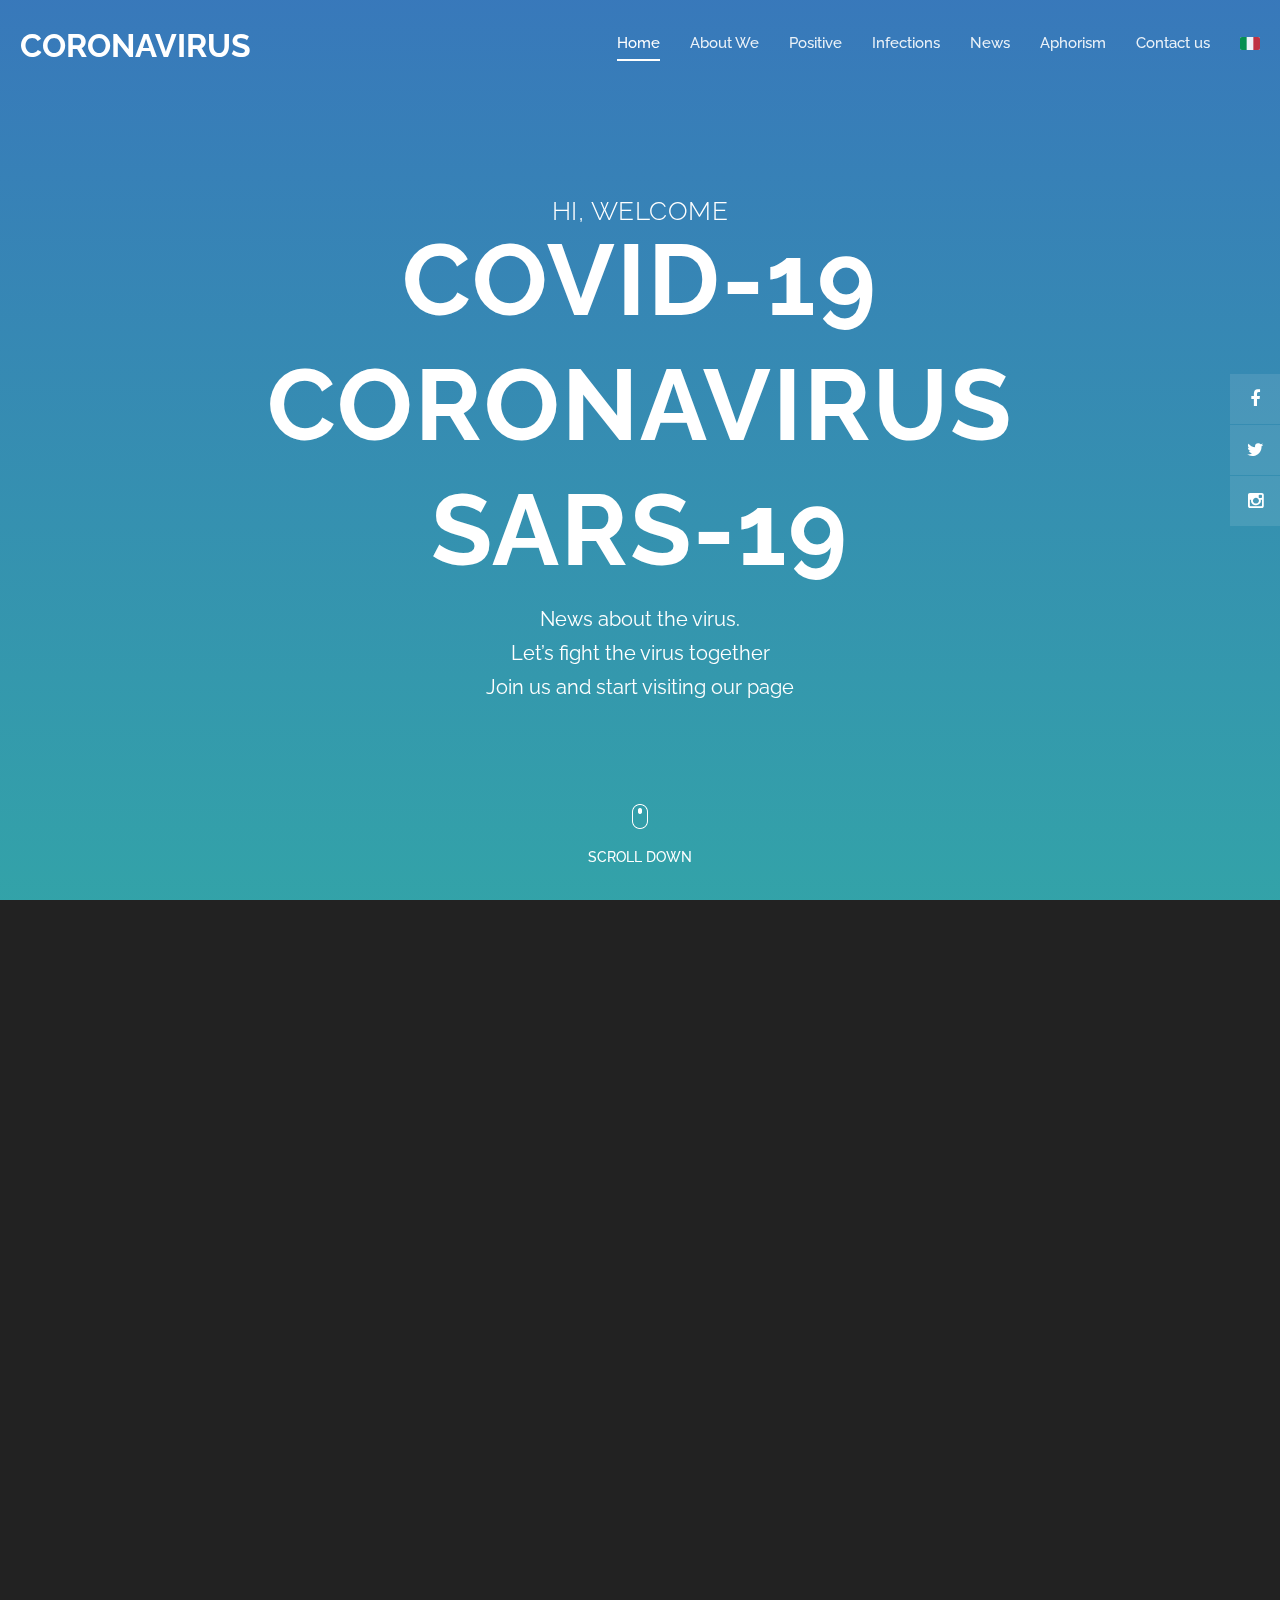
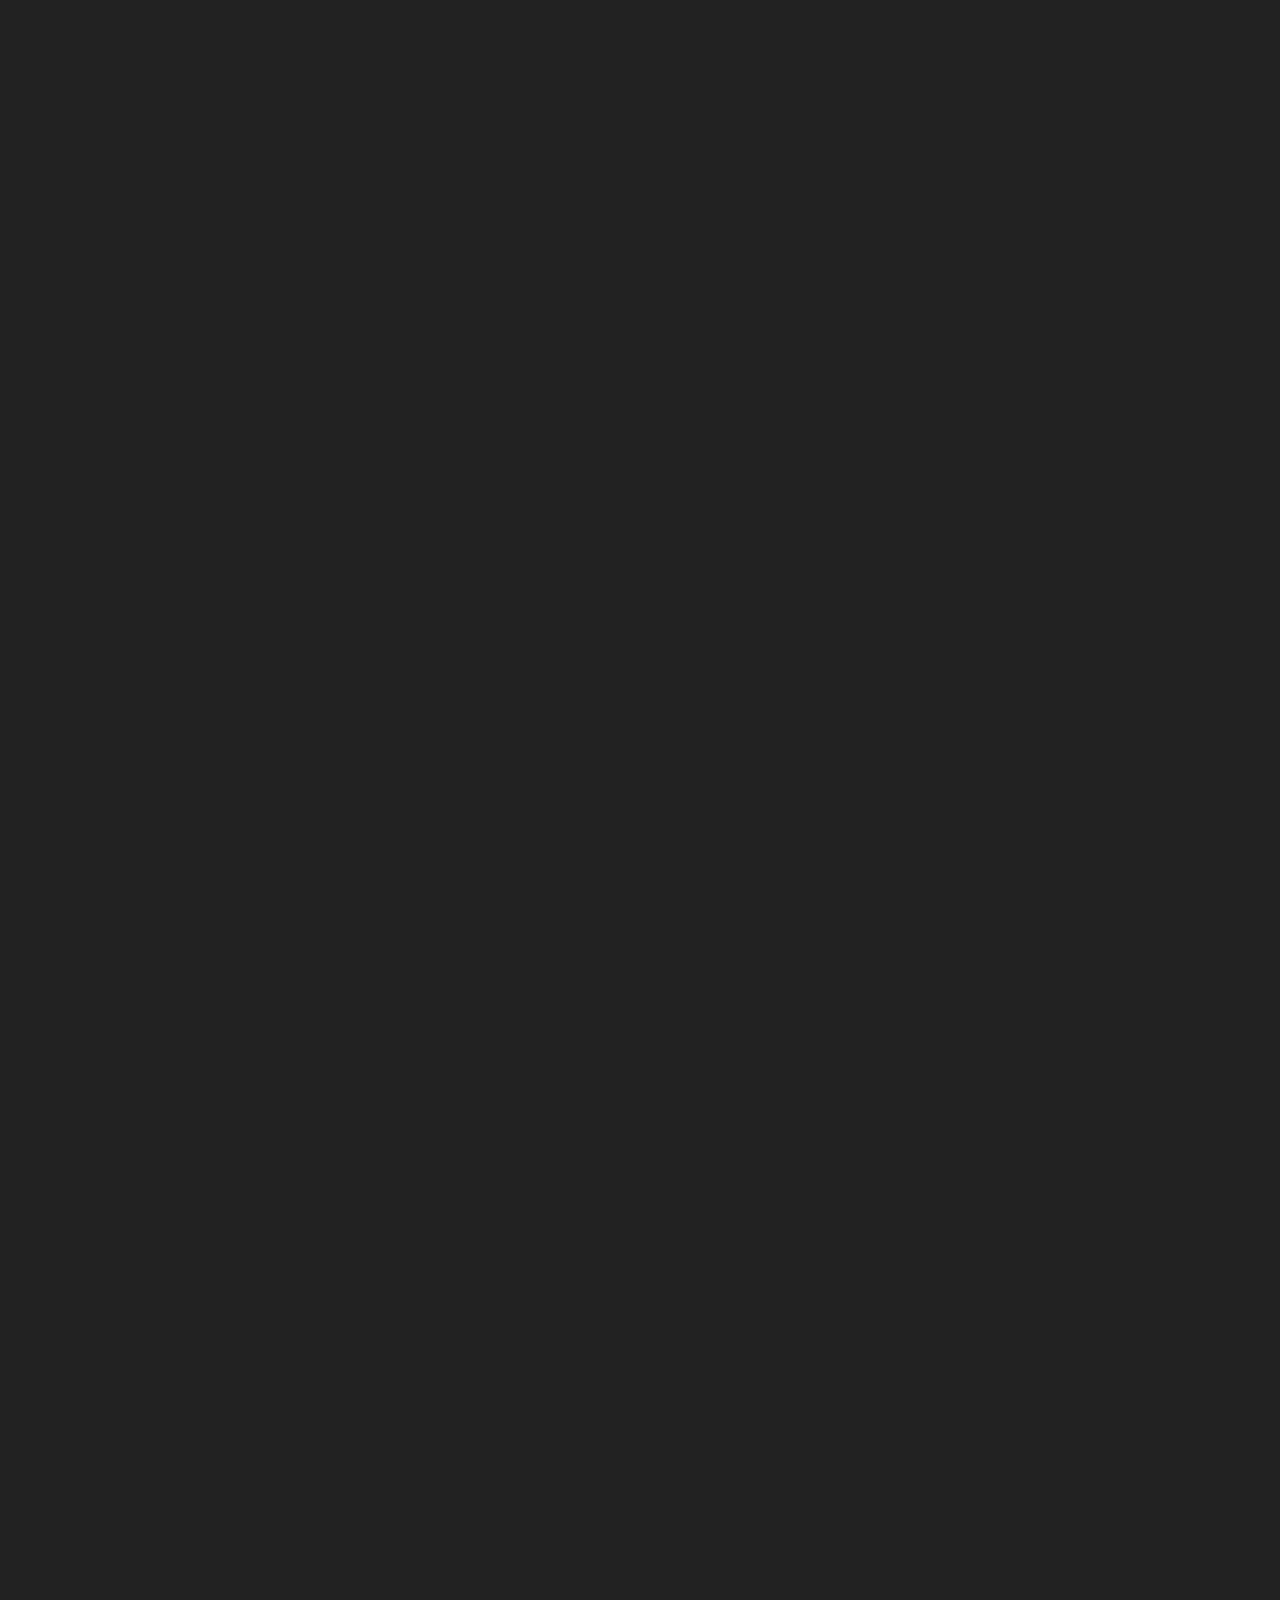
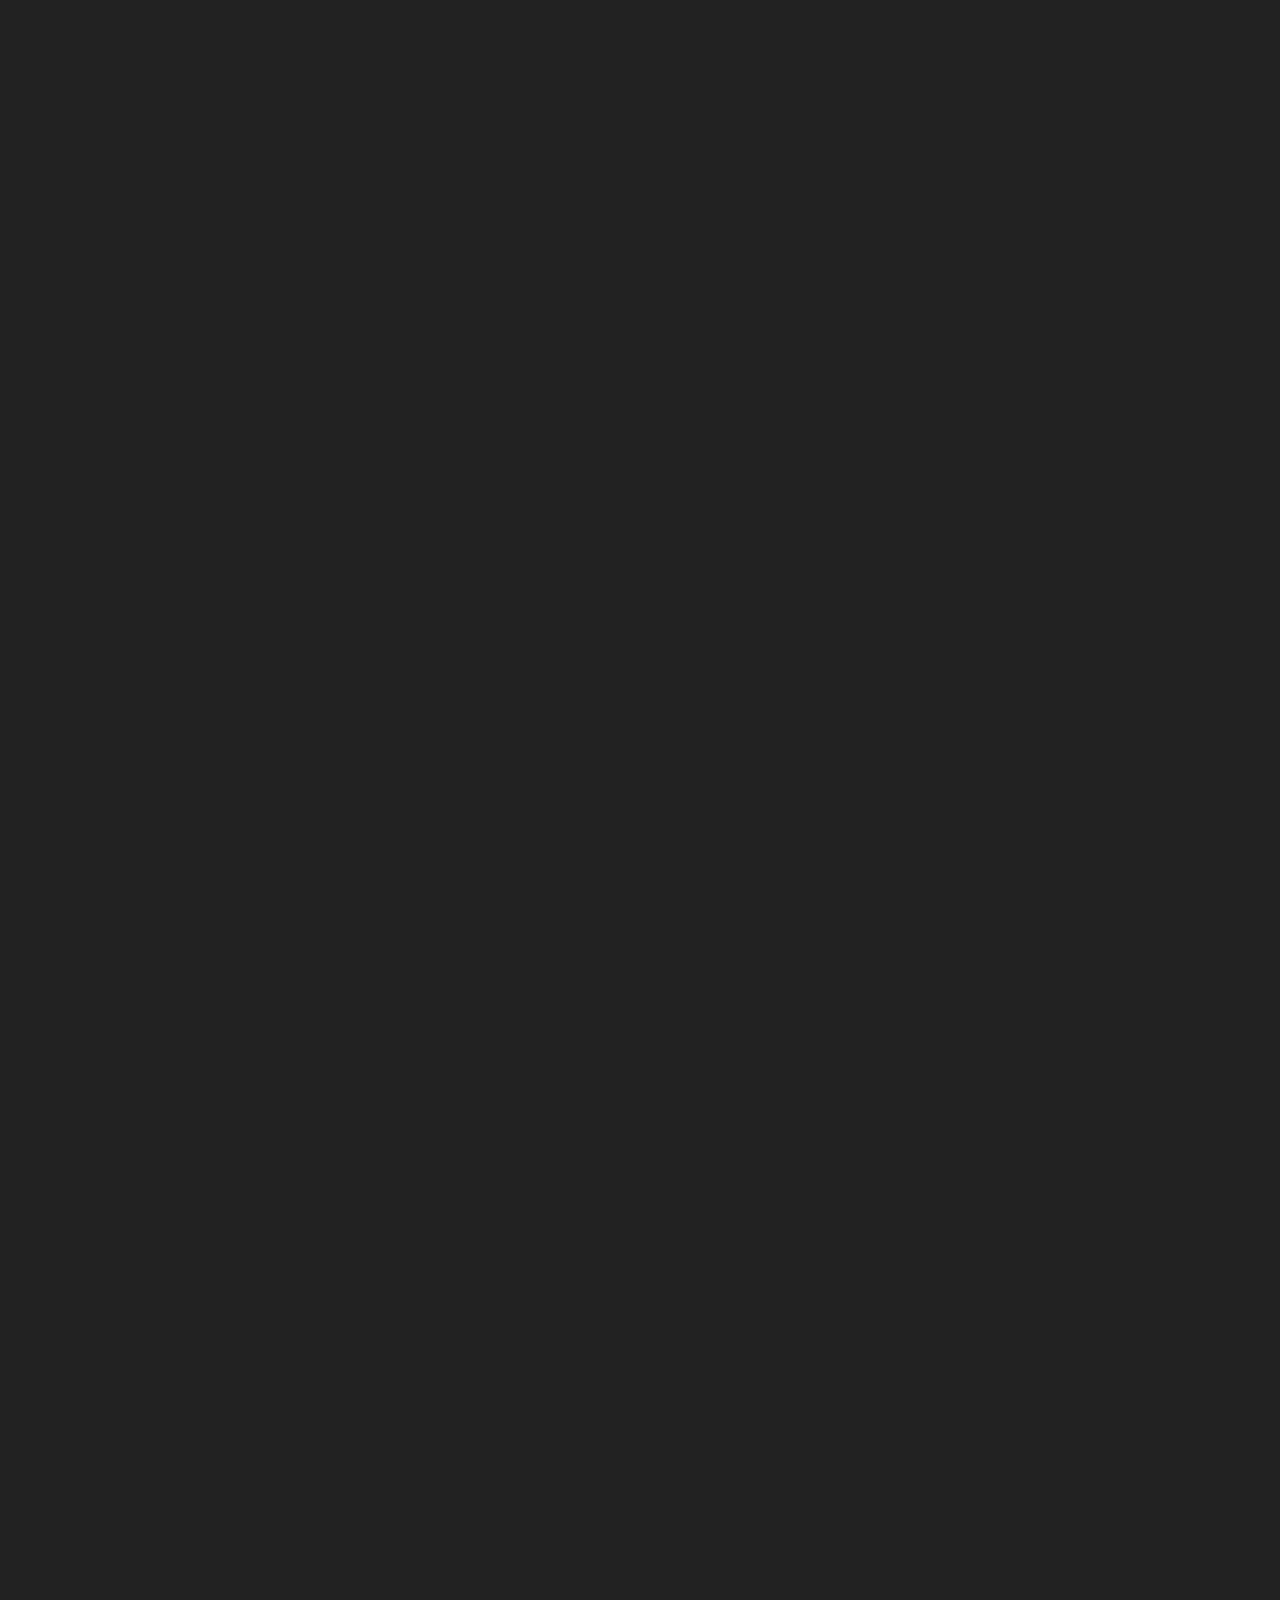
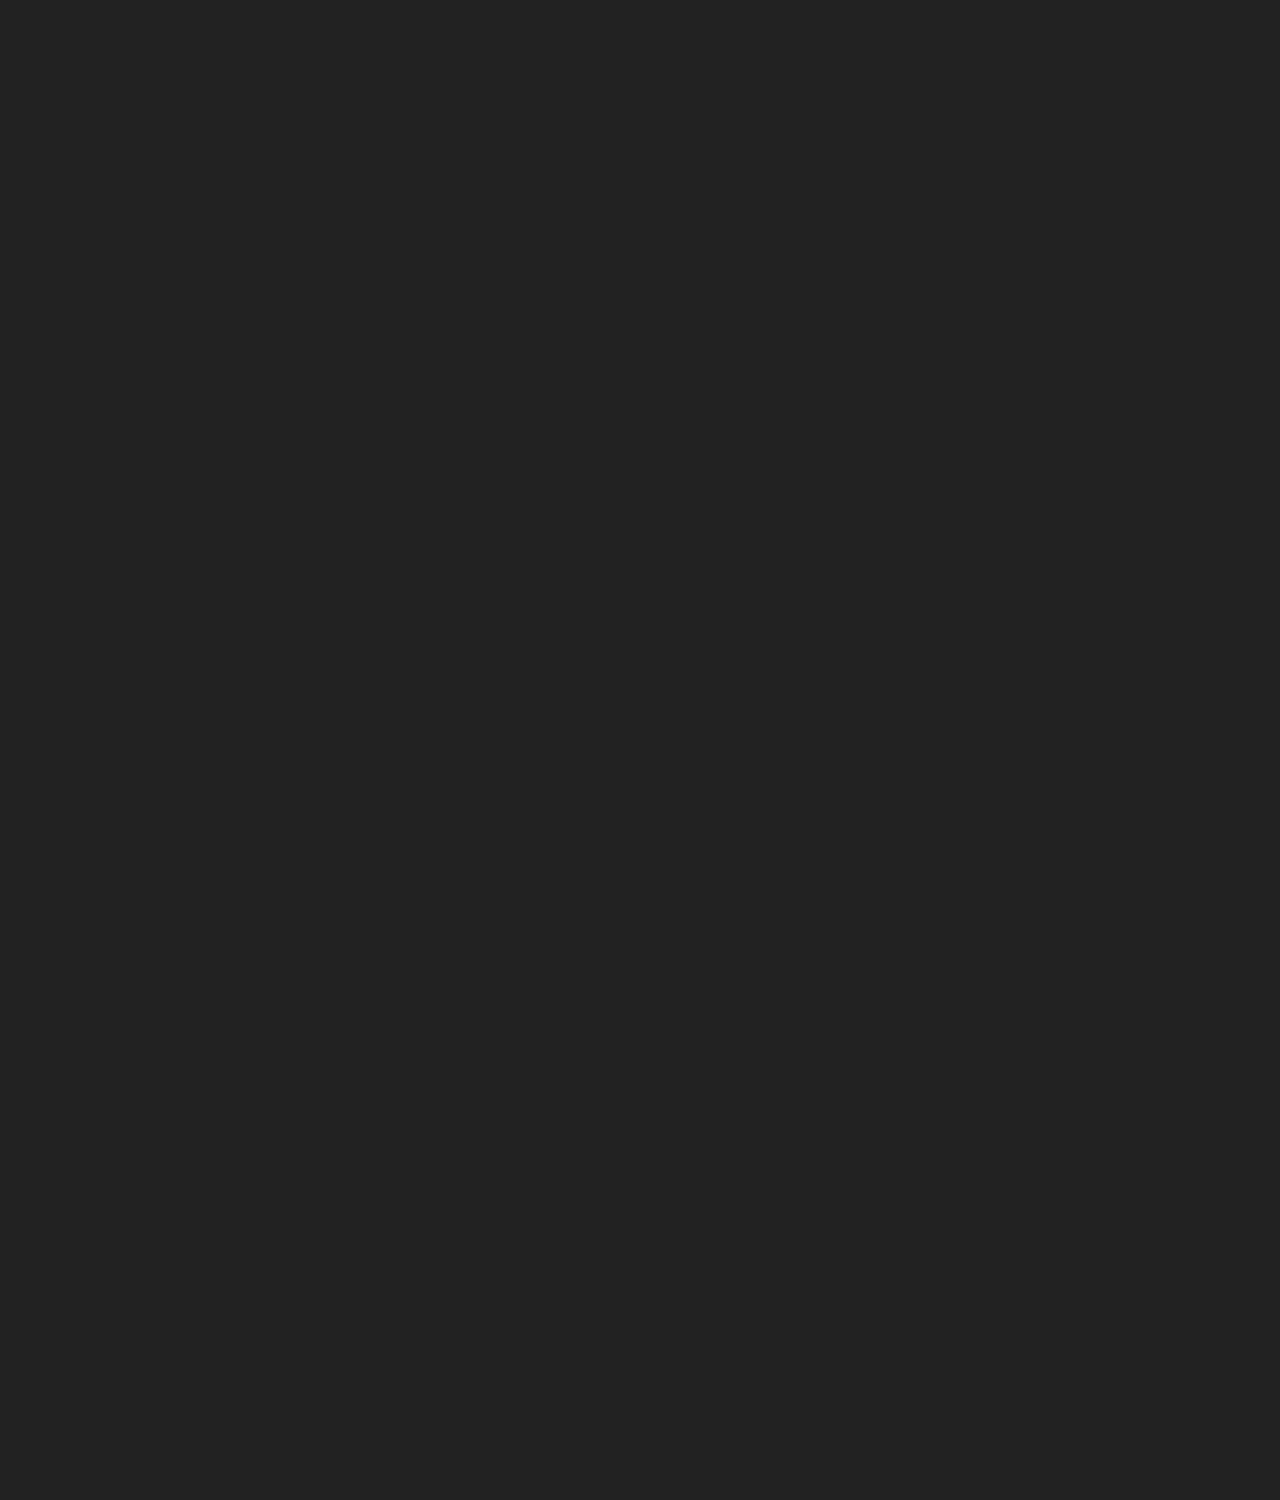
==== commit e8bbdae2: "Flag EN" ====
--- a/indexEN.html
+++ b/indexEN.html
@@ -59,7 +59,7 @@
                                     <li data-menuanchor="slide01" class="active"><a href="#slide01">Home</a></li>
                                     <li data-menuanchor="slide02"><a href="#slide02">About We</a></li>
                                     <li data-menuanchor="slide03"><a href="#slide03">Positive</a></li>
-                                    <li data-menuanchor="slide04"><a href="#slide04">infections</a></li>
+                                    <li data-menuanchor="slide04"><a href="#slide04">Infections</a></li>
                                     <li data-menuanchor="slide05"><a href="#slide05">News</a></li>
                                     <li data-menuanchor="slide06"><a href="#slide06">Aphorism</a></li>
                                     <li data-menuanchor="slide07"><a href="#slide07">Contact us</a></li>
@@ -205,91 +205,91 @@
                                 <div class="row">
                                     <div class="col-md-8 offset-md-2">   
                                         <div class="skill-item">
-                                            <h6>USA (328,2 milions)</h6>
+                                            <h6>USA (328,2 milions) <img id="flag" src="images/svg/USA.svg" alt=""></h6>
                                             <div class="skill-bar">
                                                 <span id="usa">3,56%</span>
                                                 <div class="filled-bar-usa"></div>
                                             </div>          
                                         </div>
                                         <div class="skill-item">
-                                            <h6>India (1,353 bilion)</h6>
+                                            <h6>India (1,353 bilion) <img id="flag" src="images/svg/INDIA.svg" alt=""></h6>
                                             <div class="skill-bar">
                                                 <span>0,66%</span>
                                                 <div class="filled-bar-india"></div>
                                             </div>          
                                         </div>
                                         <div class="skill-item">
-                                            <h6>Brasile (209,5 milions)</h6>
+                                            <h6>Brasile (209,5 milions) <img id="flag" src="images/svg/BRAZIL.svg" alt=""></h6>
                                             <div class="skill-bar">
                                                 <span>2,58%</span>
                                                 <div class="filled-bar-brasile"></div>
                                             </div>          
                                         </div>
                                         <div class="skill-item">
-                                            <h6>Francia (66,99 milions)</h6>
+                                            <h6>Francia (66,99 milions) <img id="flag" src="images/svg/FRANCE.svg" alt=""></h6>
                                             <div class="skill-bar">
                                                 <span>3%</span>
                                                 <div class="filled-bar-francia"></div>
                                             </div>          
                                         </div>
                                         <div class="skill-item">
-                                            <h6>Russia (144,5 milions)</h6>
+                                            <h6>Russia (144,5 milions)<img id="flag" src="images/svg/RUSSIA.svg" alt=""></h6>
                                             <div class="skill-bar">
                                                 <span>1,3%</span>
                                                 <div class="filled-bar-russia"></div>
                                             </div>          
                                         </div>
                                         <div class="skill-item">
-                                            <h6>Spagna (46,94 milions)</h6>
+                                            <h6>Spagna (46,94 milions)<img id="flag" src="images/svg/SPAIN.svg" alt=""></h6>
                                             <div class="skill-bar">
                                                 <span>3,2%</span>
                                                 <div class="filled-bar-spagna"></div>
                                             </div>          
                                         </div>
                                         <div class="skill-item">
-                                            <h6>UK (66,65 milions)</h6>
+                                            <h6>UK (66,65 milions)<img id="flag" src="images/svg/UK.svg" alt=""></h6>
                                             <div class="skill-bar">
                                                 <span>2,1%</span>
                                                 <div class="filled-bar-uk"></div>
                                             </div>          
                                         </div>
                                         <div class="skill-item">
-                                            <h6>Italia (60,39 milions)</h6>
+                                            <h6>Italia (60,39 milions)<img id="flag" src="images/svg/ITALY.svg" alt=""></h6>
                                             <div class="skill-bar">
                                                 <span>2%</span>
                                                 <div class="filled-bar-italia"></div>
                                             </div>          
                                         </div>
                                         <div class="skill-item">
-                                            <h6>Germania (83,02 milions)</h6>
+                                            <h6>Germania (83,02 milions)<img id="flag" src="images/svg/GERMANY.svg" alt=""></h6>
                                             <div class="skill-bar">
                                                 <span>1%</span>
                                                 <div class="filled-bar-germania"></div>
                                             </div>          
                                         </div>
                                         <div class="skill-item">
-                                            <h6>SudAfrica (57,78 milions)</h6>
+                                            <h6>SudAfrica (57,78 milions)<img id="flag" src="images/svg/SOUTHAFRICA.svg" alt=""></h6>
                                             <div class="skill-bar">
                                                 <span>1,3%</span>
                                                 <div class="filled-bar-southafrica"></div>
                                             </div>          
                                         </div>
                                         <div class="skill-item">
-                                            <h6>Polonia (37,97 milions)</h6>
+                                            <h6>Polonia (37,97 milions)<img id="flag" src="images/svg/POLAND.svg" alt=""></h6>
                                             <div class="skill-bar">
                                                 <span>2%</span>
                                                 <div class="filled-bar-polonia"></div>
                                             </div>          
                                         </div>
                                         <div class="skill-item">
-                                            <h6>Belgio (11,46 milions)</h6>
+                                            <h6>Belgio (11,46 milions)<img id="flag" src="images/svg/BELGIUM.svg" alt=""></h6>
                                             <div class="skill-bar">
                                                 <span>5%</span>
                                                 <div class="filled-bar-belgio"></div>
                                             </div>          
                                         </div>
                                         <div class="skill-item last-skill">
-                                            <h6>Portogallo (10,28 milions)</h6>
+                                            <h6>Portogallo (10,28 milions)<img id="flag" src="images/svg/PORTUGAL.svg" alt=""></h6>
                                             <div class="skill-bar">
                                                 <span>2,3%</span>
                                                 <div class="filled-bar-portogallo"></div>
--- a/css/templatemo-style.css
+++ b/css/templatemo-style.css
@@ -21,35 +21,40 @@
 
 ==================================================*/
 
+
 /*==============================================
 01. GENERAL CSS
 ================================================*/
 
 html,
 body {
-  -webkit-font-smoothing: antialiased;
-  -moz-font-smoothing: antialiased;
-  -ms-font-smoothing: antialiased;
-  font-smoothing: antialiased;
-  -webkit-text-size-adjust: 100%;
-}
+    -webkit-font-smoothing: antialiased;
+    -moz-font-smoothing: antialiased;
+    -ms-font-smoothing: antialiased;
+    font-smoothing: antialiased;
+    -webkit-text-size-adjust: 100%;
+}
+
 body {
-  font: 16px/1.6 'Raleway', Arial, Helvetica, sans-serif;
-  color: #fff;
-  text-align:center;
-  background: #222;
-}
+    font: 16px/1.6 'Raleway', Arial, Helvetica, sans-serif;
+    color: #fff;
+    text-align: center;
+    background: #222;
+}
+
 img {
-  border: 0;
-  max-width: 100%;
-}
+    border: 0;
+    max-width: 100%;
+}
+
 html {
-  -ms-overflow-style: scrollbar;
-}
+    -ms-overflow-style: scrollbar;
+}
+
 .alltrans,
 .social-icons li a,
-.owl-nav > button,
-.owl-nav > button:after,
+.owl-nav>button,
+.owl-nav>button:after,
 .counter-box,
 .about-img:after,
 .gallery-img img,
@@ -61,504 +66,606 @@
 .close-btn:after,
 .tag-btn,
 .btn {
-  -webkit-transition: all 0.4s ease;
-  transition: all 0.4s ease;
-}
+    -webkit-transition: all 0.4s ease;
+    transition: all 0.4s ease;
+}
+
 a {
-  color: #fff;
-  text-decoration: none;
-}
+    color: #fff;
+    text-decoration: none;
+}
+
 a:hover,
 a:focus {
-  color: #fff;
-  outline: none;
-  text-decoration: underline;
-}
-@media screen and (-ms-high-contrast:active), (-ms-high-contrast:none) {
-  a:active {
-    background-color: transparent;
-  }
-}
+    color: #fff;
+    outline: none;
+    text-decoration: underline;
+}
+
+@media screen and (-ms-high-contrast:active),
+(-ms-high-contrast:none) {
+    a:active {
+        background-color: transparent;
+    }
+}
+
 p {
-  margin: 0 0 20px;
-}
+    margin: 0 0 20px;
+}
+
 h1,
 h2,
 h3,
 h4,
 h5,
 h6 {
-  line-height: 1.2;
-  margin: 0 0 20px;
-  font-weight: 600;
-  text-transform:uppercase;
-}
+    line-height: 1.2;
+    margin: 0 0 20px;
+    font-weight: 600;
+    text-transform: uppercase;
+}
+
 h1,
 h2 {
-  font-size: 32px;
-}
+    font-size: 32px;
+}
+
 h3 {
-  font-size: 30px;
-  font-weight: 600;
-}
+    font-size: 30px;
+    font-weight: 600;
+}
+
 h4 {
-  font-size: 22px;
-  font-weight: 600;
-}
+    font-size: 22px;
+    font-weight: 600;
+}
+
 h5 {
-  font-size: 20px;
-  margin-bottom: 10px;
-  font-weight: 600;
-}
+    font-size: 20px;
+    margin-bottom: 10px;
+    font-weight: 600;
+}
+
 h6 {
-  font-size: 18px;
-  margin-bottom: 10px;
-  font-weight: 600;
-}
+    font-size: 18px;
+    margin-bottom: 10px;
+    font-weight: 600;
+}
+
 #main {
-  padding: 0;
-  background: #fff;
-}
+    padding: 0;
+    background: #fff;
+}
+
 .no-margin {
-  margin: 0 !important;
-}
+    margin: 0 !important;
+}
+
 figure {
-  margin:0;
-}
+    margin: 0;
+}
+
 .opacity-no {
-  opacity: 1 !important;
+    opacity: 1 !important;
 }
 
 video {
-  position: fixed;
-  right: 0;
-  bottom: 0;
-  min-width: 100%; 
-  min-height: 100%;
-}
+    position: fixed;
+    right: 0;
+    bottom: 0;
+    min-width: 100%;
+    min-height: 100%;
+}
+
 #video:after {
-  content: '';
-  opacity: 0.75;
-  background: #4096ee; /* Old browsers */
-  background: -moz-linear-gradient(top, #4096ee 0%, #39ced6 100%); /* FF3.6-15 */
-  background: -webkit-linear-gradient(top, #4096ee 0%,#39ced6 100%); /* Chrome10-25,Safari5.1-6 */
-  background: linear-gradient(to bottom, #4096ee 0%,#39ced6 100%); /* W3C, IE10+, FF16+, Chrome26+, Opera12+, Safari7+ */
-  filter: progid:DXImageTransform.Microsoft.gradient( startColorstr='#4096ee', endColorstr='#39ced6',GradientType=0 ); /* IE6-9 */
-  position:fixed;
-  left:0;
-  top:0;
-  right:0;
-  bottom: 0;
-}
+    content: '';
+    opacity: 0.75;
+    background: #4096ee;
+    /* Old browsers */
+    background: -moz-linear-gradient(top, #4096ee 0%, #39ced6 100%);
+    /* FF3.6-15 */
+    background: -webkit-linear-gradient(top, #4096ee 0%, #39ced6 100%);
+    /* Chrome10-25,Safari5.1-6 */
+    background: linear-gradient(to bottom, #4096ee 0%, #39ced6 100%);
+    /* W3C, IE10+, FF16+, Chrome26+, Opera12+, Safari7+ */
+    filter: progid: DXImageTransform.Microsoft.gradient( startColorstr='#4096ee', endColorstr='#39ced6', GradientType=0);
+    /* IE6-9 */
+    position: fixed;
+    left: 0;
+    top: 0;
+    right: 0;
+    bottom: 0;
+}
+
 .wrapper-background-dark:after {
-  background: #222;
-  opacity:0.95;
-}
+    background: #222;
+    opacity: 0.95;
+}
+
 .section-inner {
-  padding:20px 30px 0;
-}
+    padding: 20px 30px 0;
+}
+
 .fp-scrollable {
-  height:calc(100vh - 200px) !important;
-}
+    height: calc(100vh - 200px) !important;
+}
+
 #fp-nav ul li a span {
- display: none;
+    display: none;
 }
 
 .btn {
-  background: #fff;
-  color: #222;
-  text-align:center;
-  line-height:52px;
-  padding:0 35px;
-  border-radius: 0px;
-  text-transform:uppercase;
-  font-weight:600;
-  border:2px solid transparent;
-  border-radius: 10px;
-}
-.btn:hover, .btn:focus {
-  color:#fff;
-  border-color:#fff;
-  background:none;
-}
+    background: #fff;
+    color: #222;
+    text-align: center;
+    line-height: 52px;
+    padding: 0 35px;
+    border-radius: 0px;
+    text-transform: uppercase;
+    font-weight: 600;
+    border: 2px solid transparent;
+    border-radius: 10px;
+}
+
+.btn:hover,
 .btn:focus {
-  box-shadow:none;
-  outline:none;
-}
+    color: #fff;
+    border-color: #fff;
+    background: none;
+}
+
+.btn:focus {
+    box-shadow: none;
+    outline: none;
+}
+
 .btn.btn-xs {
-  line-height:34px;
-  font-size:12px;
-  padding:0 20px;
-  font-weight: 500;
-}
+    line-height: 34px;
+    font-size: 12px;
+    padding: 0 20px;
+    font-weight: 500;
+}
+
 .btn.btn-outline {
-  background:none;
-  border-color:#fff;
-  color:#fff;
-  border-width:1px;
-}
-.btn.btn-outline:hover, .btn.btn-outline:focus {
-  background:#fff;
-  color:#222;
-}
+    background: none;
+    border-color: #fff;
+    color: #fff;
+    border-width: 1px;
+}
+
+.btn.btn-outline:hover,
+.btn.btn-outline:focus {
+    background: #fff;
+    color: #222;
+}
+
 .btn.btn-dark {
-  color: #222;
-  border-color: #222;
-}
-.btn.btn-dark:hover, .btn.btn-dark:focus {
-  background: #222;
-  color: #fff;
-}
+    color: #222;
+    border-color: #222;
+}
+
+.btn.btn-dark:hover,
+.btn.btn-dark:focus {
+    background: #222;
+    color: #fff;
+}
+
 .owl-carousel .owl-stage {
-  display: -webkit-box;
-  display: -webkit-flex;
-  display: -ms-flexbox;
-  display: flex;
-}
+    display: -webkit-box;
+    display: -webkit-flex;
+    display: -ms-flexbox;
+    display: flex;
+}
+
 .owl-carousel .owl-item {
-  display: -webkit-box;
-  display: -webkit-flex;
-  display: -ms-flexbox;
-  display: flex;
-  flex: 1 0 auto;
-}
+    display: -webkit-box;
+    display: -webkit-flex;
+    display: -ms-flexbox;
+    display: flex;
+    flex: 1 0 auto;
+}
+
 .preloader {
-  background: -moz-linear-gradient(top, #4096ee 0%, #39ced6 100%); /* FF3.6-15 */
-  background: -webkit-linear-gradient(top, #4096ee 0%,#39ced6 100%); /* Chrome10-25,Safari5.1-6 */
-  background: linear-gradient(to bottom, #4096ee 0%,#39ced6 100%); /* W3C, IE10+, FF16+, Chrome26+, Opera12+, Safari7+ */
-  filter: progid:DXImageTransform.Microsoft.gradient( startColorstr='#4096ee', endColorstr='#39ced6',GradientType=0 ); /* IE6-9 */
-  height: 100%;
-  left: 0;
-  position: fixed;
-  right: 0;
-  top: 0;
-  z-index: 9999;
-  text-align: center;
-}
+    background: -moz-linear-gradient(top, #4096ee 0%, #39ced6 100%);
+    /* FF3.6-15 */
+    background: -webkit-linear-gradient(top, #4096ee 0%, #39ced6 100%);
+    /* Chrome10-25,Safari5.1-6 */
+    background: linear-gradient(to bottom, #4096ee 0%, #39ced6 100%);
+    /* W3C, IE10+, FF16+, Chrome26+, Opera12+, Safari7+ */
+    filter: progid: DXImageTransform.Microsoft.gradient( startColorstr='#4096ee', endColorstr='#39ced6', GradientType=0);
+    /* IE6-9 */
+    height: 100%;
+    left: 0;
+    position: fixed;
+    right: 0;
+    top: 0;
+    z-index: 9999;
+    text-align: center;
+}
+
 .preloader-bounce {
-  left: 0;
-  right: 0;
-  top: 50%;
-  -webkit-transform: translateY(-50%);
-  transform: translateY(-50%);
-  position: absolute;
-}
-.preloader-bounce > span {
-  width: 12px;
-  height: 12px;
-  border-radius: 50%;
-  margin: 0.3em;
-  display: inline-block;
-  vertical-align: middle;
-  -webkit-animation: bounce 0.6s infinite alternate;
-  animation: bounce 0.6s infinite alternate;
-  background: #fff;
-}
-.preloader-bounce > span:nth-child(2){
-  -webkit-animation-delay: 0.2s;
-  animation-delay: 0.2s;
-  background: #fff;
-}
-.preloader-bounce > span:nth-child(3){
-  -webkit-animation-delay: 0.3s;
-  animation-delay: 0.3s;
-  background: #fff;
+    left: 0;
+    right: 0;
+    top: 50%;
+    -webkit-transform: translateY(-50%);
+    transform: translateY(-50%);
+    position: absolute;
+}
+
+.preloader-bounce>span {
+    width: 12px;
+    height: 12px;
+    border-radius: 50%;
+    margin: 0.3em;
+    display: inline-block;
+    vertical-align: middle;
+    -webkit-animation: bounce 0.6s infinite alternate;
+    animation: bounce 0.6s infinite alternate;
+    background: #fff;
+}
+
+.preloader-bounce>span:nth-child(2) {
+    -webkit-animation-delay: 0.2s;
+    animation-delay: 0.2s;
+    background: #fff;
+}
+
+.preloader-bounce>span:nth-child(3) {
+    -webkit-animation-delay: 0.3s;
+    animation-delay: 0.3s;
+    background: #fff;
 }
 
 @-webkit-keyframes bounce {
-  from {
-    -webkit-transform: translateY(0);
-    transform: translateY(0);
-  }
-  to {
-    -webkit-transform: translateY(-1.2em);
-    transform: translateY(-1.2em);
-  }
+    from {
+        -webkit-transform: translateY(0);
+        transform: translateY(0);
+    }
+    to {
+        -webkit-transform: translateY(-1.2em);
+        transform: translateY(-1.2em);
+    }
 }
 
 @keyframes bounce {
-  from {
-    -webkit-transform: translateY(0);
-    transform: translateY(0);
-  }
-  to {
-    -webkit-transform: translateY(-1.2em);
-    transform: translateY(-1.2em);
-  }
+    from {
+        -webkit-transform: translateY(0);
+        transform: translateY(0);
+    }
+    to {
+        -webkit-transform: translateY(-1.2em);
+        transform: translateY(-1.2em);
+    }
 }
 
 #fullpage {
-  z-index: 99;
+    z-index: 99;
 }
 
 
 /*==============================================
 02. HEADER CSS
 ================================================*/
+
 #header {
-  padding:20px 0;
-  position: fixed;
-  left:0;
-  right:0;
-  top:0;
-  z-index:999;
-}
+    padding: 20px 0;
+    position: fixed;
+    left: 0;
+    right: 0;
+    top: 0;
+    z-index: 999;
+}
+
 .container-fluid {
-  padding:0 20px;
-}
+    padding: 0 20px;
+}
+
 a#logo {
-  text-decoration: none;
-  font-size: 32px;
-  text-transform: uppercase;
-  font-weight: 700;
-}
+    text-decoration: none;
+    font-size: 32px;
+    text-transform: uppercase;
+    font-weight: 700;
+}
+
 .navbar {
-  padding: 0;
-}
+    padding: 0;
+}
+
 .navbar-toggle {
-  display:none;
-}
+    display: none;
+}
+
 .navbar-nav {
-  -ms-flex-direction: row;
-  -webkit-flex-direction: row;
-  flex-direction: row;
-}
+    -ms-flex-direction: row;
+    -webkit-flex-direction: row;
+    flex-direction: row;
+}
+
 .navbar-nav li {
-  margin-left: 30px;
-}
+    margin-left: 30px;
+}
+
 .navbar-nav li a {
-  color:#fff;
-  font-size: 15px;
-  text-decoration:none;
-  display:block;
-  font-weight: 500;
-  opacity: 0.9;
-}
+    color: #fff;
+    font-size: 15px;
+    text-decoration: none;
+    display: block;
+    font-weight: 500;
+    opacity: 0.9;
+}
+
 .navbar-nav li a:after {
-  content:'';
-  display:block;
-  height: 2px;
-  background:#fff;
-  -webkit-transition: all 0.4s ease;
-  transition: all 0.4s ease;
-  -webkit-transform:scale(0);
-  transform:scale(0);
-  margin-top: 4px;
-}
-.navbar-nav li a:hover:after, .navbar-nav li.active a:after{
-  -webkit-transform:scale(1);
-  transform:scale(1);
-}
+    content: '';
+    display: block;
+    height: 2px;
+    background: #fff;
+    -webkit-transition: all 0.4s ease;
+    transition: all 0.4s ease;
+    -webkit-transform: scale(0);
+    transform: scale(0);
+    margin-top: 4px;
+}
+
+.navbar-nav li a:hover:after,
+.navbar-nav li.active a:after {
+    -webkit-transform: scale(1);
+    transform: scale(1);
+}
+
 .navbar-nav li a:hover {
-  opacity: 1;
-}
+    opacity: 1;
+}
+
 .navbar-nav li.active a {
-  opacity: 1;
-}
+    opacity: 1;
+}
+
 .collapse:not(.show) {
-  display:block;
-}
+    display: block;
+}
+
 
 /*==============================================
 03. SOCIAL ICONS CSS
 ================================================*/
+
 #social-icons {
-  padding:0;
-  position: fixed;
-  top: 50%;
-  transform: translateY(-50%);
-  right:0;
-  z-index: 199;
-}
+    padding: 0;
+    position: fixed;
+    top: 50%;
+    transform: translateY(-50%);
+    right: 0;
+    z-index: 199;
+}
+
 .social-icons {
-  margin:0;
-  padding:0;
-  list-style:none;
-}
+    margin: 0;
+    padding: 0;
+    list-style: none;
+}
+
 .social-icons li {
-  display: block;
-  margin: 1px 0px;
-}
+    display: block;
+    margin: 1px 0px;
+}
+
 .social-icons li a {
-  width:50px;
-  height:50px;
-  display:inline-block;
-  line-height:50px;
-  text-align:center;
-  background: rgba(255, 255, 255, 0.1);
-  color: rgba(255,255,255,1);
-  font-size:18px;
-}
+    width: 50px;
+    height: 50px;
+    display: inline-block;
+    line-height: 50px;
+    text-align: center;
+    background: rgba(255, 255, 255, 0.1);
+    color: rgba(255, 255, 255, 1);
+    font-size: 18px;
+}
+
 .social-icons li a:hover {
-  color:#1e1e1e;
-  background-color: #fff;
-}
+    color: #1e1e1e;
+    background-color: #fff;
+}
+
+
 /*==============================================
 04. WELCOME BLOCK CSS
 ================================================*/
+
 .welcome-box {
-  font-size:20px;
-  line-height:1.7;
-}
-.welcome-first{
-  font-size: 32px;
-  display: block;
-  text-transform: uppercase;
-  font-weight: 300;
-  line-height: 1.2;
-  letter-spacing: 0.02em;
-}
+    font-size: 20px;
+    line-height: 1.7;
+}
+
+.welcome-first {
+    font-size: 32px;
+    display: block;
+    text-transform: uppercase;
+    font-weight: 300;
+    line-height: 1.2;
+    letter-spacing: 0.02em;
+}
+
 .welcome-box p {
-  max-width: 620px;
-  width:100%;
-  margin:0 auto 30px;
-  color: #fff;
-}
+    max-width: 620px;
+    width: 100%;
+    margin: 0 auto 30px;
+    color: #fff;
+}
+
 .welcome-title {
-  font-weight: 700;
-  font-size: 120px;
-  margin-bottom: 10px;
-  letter-spacing:0.02em;
-}
+    font-weight: 700;
+    font-size: 120px;
+    margin-bottom: 10px;
+    letter-spacing: 0.02em;
+}
+
 .welcome-title span {
-  font-size:36px;
-  display:block;
-  font-weight:300;
-  line-height:1.2;
-}
+    font-size: 36px;
+    display: block;
+    font-weight: 300;
+    line-height: 1.2;
+}
+
 .welcome-box .btn {
-  margin-top: 10px;
-}
+    margin-top: 10px;
+}
+
 .next-section {
-  display: inline-block;
-  position: absolute;
-  left: 50%;
-  transform: translateX(-50%);
-  bottom: 30px;
-  cursor: pointer;
-  -webkit-transition: all 0.5s ease;
-  transition: all 0.5s ease;
-}
+    display: inline-block;
+    position: absolute;
+    left: 50%;
+    transform: translateX(-50%);
+    bottom: 30px;
+    cursor: pointer;
+    -webkit-transition: all 0.5s ease;
+    transition: all 0.5s ease;
+}
+
 .next-section span {
-  margin-top: 15px;
-  display: block;
-  text-transform: uppercase;
-  font-size: 14px;
-  font-weight: 500;
-}
+    margin-top: 15px;
+    display: block;
+    text-transform: uppercase;
+    font-size: 14px;
+    font-weight: 500;
+}
+
 .next-section i:hover {
-  opacity: 1;
-}
+    opacity: 1;
+}
+
 
 /*==============================================
 05. ABOUT ME
 ================================================*/
+
 .about-img {
-  margin: 0 auto 40px;
-  position:relative;
-}
+    margin: 0 auto 40px;
+    position: relative;
+}
+
 .about-img img {
-  border-radius: 10px;
-  -webkit-box-shadow: 0 0 40px rgba(0,0,0,.3);
-  box-shadow: 0 0 40px rgba(0,0,0,.3);
-}
+    border-radius: 10px;
+    -webkit-box-shadow: 0 0 40px rgba(0, 0, 0, .3);
+    box-shadow: 0 0 40px rgba(0, 0, 0, .3);
+}
+
 .about-contentbox {
-  margin-top: 80px;
-  text-align:left;
-  line-height:1.8;
-}
+    margin-top: 80px;
+    text-align: left;
+    line-height: 1.8;
+}
+
 .about-contentbox span {
-  font-size: 24px;
-  text-transform: uppercase;
-  font-weight: 300;
-}
+    font-size: 24px;
+    text-transform: uppercase;
+    font-weight: 300;
+}
+
 .about-contentbox h2 {
-  font-size: 32px;
-  text-transform: uppercase;
-  font-weight: 700;
-}
+    font-size: 32px;
+    text-transform: uppercase;
+    font-weight: 700;
+}
+
 .facts-list {
-  margin-top: 30px;
-}
+    margin-top: 30px;
+}
+
 .facts-list .item {
-  overflow: hidden;
-  text-align:center;
-  border-radius: 10px;
-  width: 100%;
-  display: inline-block;
-  text-transform:capitalize;
-  font-size:14px;
-  padding: 30px 0px;
-  background: rgba(0,0,0,0.25);
-}
+    overflow: hidden;
+    text-align: center;
+    border-radius: 10px;
+    width: 100%;
+    display: inline-block;
+    text-transform: capitalize;
+    font-size: 14px;
+    padding: 30px 0px;
+    background: rgba(0, 0, 0, 0.25);
+}
+
 .counter-box span {
-  font-size: 26px;
-  font-weight: 700;
-}
+    font-size: 26px;
+    font-weight: 700;
+}
+
 .counter-icon {
-  font-size: 30px;
-  margin-bottom: 10px;
-  opacity: 0.75;
-}
+    font-size: 30px;
+    margin-bottom: 10px;
+    opacity: 0.75;
+}
+
 .facts-list .item:hover {
-  background:#fff;
-  color:#1e1e1e;
-}
+    background: #fff;
+    color: #1e1e1e;
+}
+
 .facts-list .owl-dots {
-  margin-bottom: 30px;
-}
-.count-number, .counted {
-  display:block;
-  font-size:36px;
-  font-weight:700;
-  line-height:1;
-  margin-bottom:10px;
-}
+    margin-bottom: 30px;
+}
+
+.count-number,
+.counted {
+    display: block;
+    font-size: 36px;
+    font-weight: 700;
+    line-height: 1;
+    margin-bottom: 10px;
+}
+
 
 /*==============================================
 06. SERVICES BLOCK CSS
 ================================================*/
+
 .title-block {
-  margin-bottom: 40px;
-}
+    margin-bottom: 40px;
+}
+
 .title-block span {
-  font-size: 24px;
-  text-transform: uppercase;
-  font-weight: 300;
-}
+    font-size: 24px;
+    text-transform: uppercase;
+    font-weight: 300;
+}
+
 .services-list .item {
-  background-color: rgba(250,250,250,0.25);
-  border-radius: 10px;
-  -webkit-transition: all 0.5s ease;
-  transition: all 0.5s ease;
-}
+    background-color: rgba(250, 250, 250, 0.25);
+    border-radius: 10px;
+    -webkit-transition: all 0.5s ease;
+    transition: all 0.5s ease;
+}
+
 .service-icon {
-  display:block;
-  margin: 0 auto 0;
-  font-size: 64px;
-}
+    display: block;
+    margin: 0 auto 0;
+    font-size: 64px;
+}
+
 .service-box {
-  font-size:15px;
-  padding:40px 20px;
-  height:100%;
-}
+    font-size: 15px;
+    padding: 40px 20px;
+    height: 100%;
+}
+
 .services-list .item:hover {
-  background-color: #fff;
-  color: #1e1e1e;
-}
+    background-color: #fff;
+    color: #1e1e1e;
+}
+
 .service-box h3 {
-  font-size:22px;
-  font-weight:700;
-  text-transform: capitalize;
-  margin-bottom: 10px;
-  padding: 10px;
-}
+    font-size: 22px;
+    font-weight: 700;
+    text-transform: capitalize;
+    margin-bottom: 10px;
+    padding: 10px;
+}
+
 .service-box p:last-child {
-  margin:0;
-}
+    margin: 0;
+}
+
 .owl-carousel .owl-dots .owl-dot {
-  border-radius: 3px;
-}
+    border-radius: 3px;
+}
+
 .owl-dots {
     display: -webkit-box;
     display: -webkit-flex;
@@ -585,424 +692,490 @@
     background: #fff
 }
 
+
 /*==============================================
 07. WORK BLOCK CSS
 ================================================*/
+
 .gallery-section {
-  text-align: center;
-}
+    text-align: center;
+}
+
 .portfolio-item img {
-  max-width: 100%;
-  overflow: hidden;
-  position: relative;
-  z-index: 9; 
-  border-radius: 10px;
-}
+    max-width: 100%;
+    overflow: hidden;
+    position: relative;
+    z-index: 9;
+    border-radius: 10px;
+}
+
 .portfolio-item .thumb-inner {
-  position: absolute;
-  z-index: 99;
-  bottom: 0;
-  text-align: left;
-  padding: 20px;
-  background-color: rgba(250,250,250,0.25);
-  width: 100%;
-  height: 60px;
-  border-top-left-radius: 0px;
-  border-top-right-radius: 0px;
-  -webkit-transition: all 0.4s ease;
-  transition: all 0.4s ease;
-  border-radius: 10px;
-}
+    position: absolute;
+    z-index: 99;
+    bottom: 0;
+    text-align: left;
+    padding: 20px;
+    background-color: rgba(250, 250, 250, 0.25);
+    width: 100%;
+    height: 60px;
+    border-top-left-radius: 0px;
+    border-top-right-radius: 0px;
+    -webkit-transition: all 0.4s ease;
+    transition: all 0.4s ease;
+    border-radius: 10px;
+}
+
 .portfolio-item .thumb-inner h4 {
-  margin-bottom: 0;
-  font-size: 16px;
-  margin-top: 0;
-  color: #1e1e1e;
-}
+    margin-bottom: 0;
+    font-size: 16px;
+    margin-top: 0;
+    color: #1e1e1e;
+}
+
 .portfolio-item .thumb-inner p {
-  opacity: 0;
-  visibility: hidden;
-  position: absolute;
-  margin-bottom: 0px;
-  font-size: larger;
-
-}
+    opacity: 0;
+    visibility: hidden;
+    position: absolute;
+    margin-bottom: 0px;
+    font-size: larger;
+}
+
 .portfolio-item:hover .thumb-inner p {
-  position: relative;
-  opacity: 1;
-  visibility: visible;
-  color: #242424;
-}
+    position: relative;
+    opacity: 1;
+    visibility: visible;
+    color: #242424;
+}
+
 .portfolio-item:hover .thumb-inner {
-  border-radius: 10px;
-  height: 100%;
-  background-color: rgba(250,250,250,0.95)
-}
+    border-radius: 10px;
+    height: 100%;
+    background-color: rgba(250, 250, 250, 0.95)
+}
+
 .portfolio-item:hover .thumb-inner h4 {
-  margin-top: 10%;
-  color: #1e1e1e;
-  margin-bottom: 20px;
-}
-
-.portfolio-item:hover .thumb-inner #fonte_news{
-  display: block;
-}
+    margin-top: 10%;
+    color: #1e1e1e;
+    margin-bottom: 20px;
+}
+
+.portfolio-item:hover .thumb-inner #fonte_news {
+    display: block;
+}
+
 
 /*==============================================
 08. CONTACT BLOCK CSS
 ================================================*/
+
 ::-webkit-input-placeholder {
-  color:#fff !important;
-  opacity:1;
-}
+    color: #fff !important;
+    opacity: 1;
+}
+
 ::-moz-placeholder {
-  color:#fff !important;
-  opacity:1;
-}
+    color: #fff !important;
+    opacity: 1;
+}
+
 :-ms-input-placeholder {
-  color:#fff !important;
-  opacity:1;
-}
+    color: #fff !important;
+    opacity: 1;
+}
+
 :-moz-placeholder {
-  color:#fff !important;
-  opacity:1;
-}
+    color: #fff !important;
+    opacity: 1;
+}
+
 .input-field {
-  margin-bottom:15px;
-}
+    margin-bottom: 15px;
+}
+
 .form-control {
-  height: 50px;
-  color:#fff;
-  border: none;
-  background:rgba(250,250,250,0.05);
-  border: 1px solid rgba(250,250,250,0.5);
-  border-radius: 10px;
-  padding:4px 22px;
-  font-size:14px;
-  margin-bottom: 30px;
-}
+    height: 50px;
+    color: #fff;
+    border: none;
+    background: rgba(250, 250, 250, 0.05);
+    border: 1px solid rgba(250, 250, 250, 0.5);
+    border-radius: 10px;
+    padding: 4px 22px;
+    font-size: 14px;
+    margin-bottom: 30px;
+}
+
 .form-control:focus {
-  box-shadow:none;
-  outline:none;
-  background:rgba(0,0,0,0.05);
-  border: 1px solid rgba(250,250,250,1);
-  color:#fff;
-}
+    box-shadow: none;
+    outline: none;
+    background: rgba(0, 0, 0, 0.05);
+    border: 1px solid rgba(250, 250, 250, 1);
+    color: #fff;
+}
+
 .index .form-control.form-control-dark {
-  background: rgba(250,250,250, 0.75);
-  color: #fff;
-}
+    background: rgba(250, 250, 250, 0.75);
+    color: #fff;
+}
+
 .index .form-control.form-control-dark:focus {
-  background: rgba(54, 40, 158, 0.85);
-  color: #fff;
-}
+    background: rgba(54, 40, 158, 0.85);
+    color: #fff;
+}
+
 .index .form-control.form-control-dark::-webkit-input-placeholder {
-  color: #fff !important;
-}
+    color: #fff !important;
+}
+
 .index .form-control.form-control-dark::-moz-placeholder {
-  color:#fff !important;
-}
+    color: #fff !important;
+}
+
 .index .form-control.form-control-dark:-ms-input-placeholder {
-  color:#fff !important;
-}
+    color: #fff !important;
+}
+
 .index .form-control.form-control-dark:-moz-placeholder {
-  color:#fff !important;
-}
+    color: #fff !important;
+}
+
 .form-control.form-control-dark:focus {
-  background: rgba(0, 0, 0, 0.2);
-}
+    background: rgba(0, 0, 0, 0.2);
+}
+
 .form-control.form-control-dark {
-  background: rgba(0, 0, 0, 0.1);
-  color: #222;
-  border: none;
-}
+    background: rgba(0, 0, 0, 0.1);
+    color: #222;
+    border: none;
+}
+
 .form-control.form-control-dark::-webkit-input-placeholder {
-  color:#222 !important;
-  opacity:0.7;
-}
+    color: #222 !important;
+    opacity: 0.7;
+}
+
 .form-control.form-control-dark::-moz-placeholder {
-  color:#222 !important;
-  opacity:0.7;
-}
+    color: #222 !important;
+    opacity: 0.7;
+}
+
 .form-control.form-control-dark:-ms-input-placeholder {
-  color:#222 !important;
-  opacity:0.7;
-}
+    color: #222 !important;
+    opacity: 0.7;
+}
+
 .form-control.form-control-dark:-moz-placeholder {
-  color:#222 !important;
-  opacity:0.7;
-}
+    color: #222 !important;
+    opacity: 0.7;
+}
+
 textarea.form-control {
-  height:123px;
-  padding-top:15px;
-}
+    height: 123px;
+    padding-top: 15px;
+}
+
 .contact-section .btn {
-  width:100%;
-}
+    width: 100%;
+}
+
 .contact-box {
-  text-align:left;
-}
+    text-align: left;
+}
+
 .contact-box h4 {
-  font-size:24px;
-}
+    font-size: 24px;
+}
+
 .contact-box h4:after {
-  content:'';
-  display:block;
-  width:50px;
-  height:2px;
-  background:#fff;
-  margin:12px 0;
-}
+    content: '';
+    display: block;
+    width: 50px;
+    height: 2px;
+    background: #fff;
+    margin: 12px 0;
+}
+
 .contact-row {
-  display: -webkit-box;
-  display: -webkit-flex;
-  display: -ms-flexbox;
-  display: flex;
-  -webkit-box-align: center;
-  -webkit-align-items: center;
-  -ms-flex-align: center;
-  align-items: center;
-  margin-bottom: 30px;
-  background: rgba(250,250,250,0.25);
-  border-radius: 10px;
-  padding: 30px;
-  font-weight: 700;
-}
+    display: -webkit-box;
+    display: -webkit-flex;
+    display: -ms-flexbox;
+    display: flex;
+    -webkit-box-align: center;
+    -webkit-align-items: center;
+    -ms-flex-align: center;
+    align-items: center;
+    margin-bottom: 30px;
+    background: rgba(250, 250, 250, 0.25);
+    border-radius: 10px;
+    padding: 30px;
+    font-weight: 700;
+}
+
 .contact-row i {
-  width:55px;
-  font-size: 30px;
-  display:block;
-}
+    width: 55px;
+    font-size: 30px;
+    display: block;
+}
+
 .contact-row i.fa-envelope {
-  font-size: 25px;
-}
+    font-size: 25px;
+}
+
 
 /*==============================================
 09. TESTIMONOALS BLOCK CSS
 ================================================*/
+
 .testimonials-section .item {
-  background-color: rgba(250,250,250,0.25);
-  padding: 40px;
-  border-radius: 10px;
-}
+    background-color: rgba(250, 250, 250, 0.25);
+    padding: 40px;
+    border-radius: 10px;
+}
+
 .testimonials-section .item img {
-  width: 140px;
-  height: 140px;
-  margin: 0 auto;
-}
+    width: 140px;
+    height: 140px;
+    margin: 0 auto;
+}
+
 .testimonials-section .item h4 {
-  margin-top: 40px;
-  font-size: 22px;
-  text-transform: capitalize;
-  font-weight: 700;
-}
+    margin-top: 40px;
+    font-size: 22px;
+    text-transform: capitalize;
+    font-weight: 700;
+}
+
 .testimonials-section .item p {
-  font-size: 17px;
-  font-style: italic;
-}
+    font-size: 17px;
+    font-style: italic;
+}
+
 
 /*==============================================
 10. SKILLS BLOCK CSS
 ================================================*/
+
 .skills-row {
-  margin-top: 80px;
-}
+    margin-top: 80px;
+}
+
 .skill-item {
-  border-bottom: 1px solid rgba(250,250,250,0.1);
-  margin-bottom: 40px;
-  /*padding-bottom: 50px;*/
-}
+    border-bottom: 1px solid rgba(250, 250, 250, 0.1);
+    margin-bottom: 40px;
+    /*padding-bottom: 50px;*/
+}
+
 .last-skill {
-  border-bottom: none;
+    border-bottom: none;
 }
 
 .skills-row span {
-  display: inline-block;
-  width: 50px;
-  height: 50px;
-  text-align: center;
-  line-height: 50px;
-  background-color: rgba(256, 256, 256, 0.7);
-  color: #1e1e1e;
-  border-radius: 50%;
-  font-size: 16px;
-  font-weight: 700;
-  left: -10px;
-  top: -21px;
-  position: absolute;
-  z-index: 999;
-}
+    display: inline-block;
+    width: 50px;
+    height: 50px;
+    text-align: center;
+    line-height: 50px;
+    background-color: rgba(256, 256, 256, 0.7);
+    color: #1e1e1e;
+    border-radius: 50%;
+    font-size: 16px;
+    font-weight: 700;
+    left: -10px;
+    top: -21px;
+    position: absolute;
+    z-index: 999;
+}
+
 .skills-row h6 {
-  margin-right: -3vw;
-  font-size: 16px;
-  text-transform: uppercase;
-  font-weight: 700;
-  color: #fff;
-  text-align: right;
-  margin-bottom: -10px;
-}
+    margin-right: -3vw;
+    font-size: 16px;
+    text-transform: uppercase;
+    font-weight: 700;
+    color: #fff;
+    text-align: right;
+    margin-bottom: -10px;
+}
+
 .skill-bar {
-  width: 70%;
-  height: 6px;
-  border-radius: 3px;
-  background-color: rgba(250,250,250,0.25);
-  position: relative;
-}
+    width: 70%;
+    height: 6px;
+    border-radius: 3px;
+    background-color: rgba(250, 250, 250, 0.25);
+    position: relative;
+}
+
 .filled-bar-usa {
-  position: absolute;
-  z-index: 99;
-  width: 13.56%;
-  height: 6px;
-  background-color: #fff;
-  border-radius: 3px;
-}
+    position: absolute;
+    z-index: 99;
+    width: 13.56%;
+    height: 6px;
+    background-color: #fff;
+    border-radius: 3px;
+}
+
 .filled-bar-india {
-  position: absolute;
-  z-index: 99;
-  width: 10.66%;
-  height: 6px;
-  background-color: #fff;
-  border-radius: 3px;
-}
+    position: absolute;
+    z-index: 99;
+    width: 10.66%;
+    height: 6px;
+    background-color: #fff;
+    border-radius: 3px;
+}
+
 .filled-bar-brasile {
-  position: absolute;
-  z-index: 99;
-  width: 12.58%;
-  height: 6px;
-  background-color: #fff;
-  border-radius: 3px;
-}
+    position: absolute;
+    z-index: 99;
+    width: 12.58%;
+    height: 6px;
+    background-color: #fff;
+    border-radius: 3px;
+}
+
 .filled-bar-francia {
-  position: absolute;
-  z-index: 99;
-  width: 13%;
-  height: 6px;
-  background-color: #fff;
-  border-radius: 3px;
-}
+    position: absolute;
+    z-index: 99;
+    width: 13%;
+    height: 6px;
+    background-color: #fff;
+    border-radius: 3px;
+}
+
 .filled-bar-russia {
-  position: absolute;
-  z-index: 99;
-  width: 11.3%;
-  height: 6px;
-  background-color: #fff;
-  border-radius: 3px;
-}
+    position: absolute;
+    z-index: 99;
+    width: 11.3%;
+    height: 6px;
+    background-color: #fff;
+    border-radius: 3px;
+}
+
 .filled-bar-spagna {
-  position: absolute;
-  z-index: 99;
-  width: 13.2%;
-  height: 6px;
-  background-color: #fff;
-  border-radius: 3px;
-}
+    position: absolute;
+    z-index: 99;
+    width: 13.2%;
+    height: 6px;
+    background-color: #fff;
+    border-radius: 3px;
+}
+
 .filled-bar-uk {
-  position: absolute;
-  z-index: 99;
-  width: 12.1%;
-  height: 6px;
-  background-color: #fff;
-  border-radius: 3px;
-}
+    position: absolute;
+    z-index: 99;
+    width: 12.1%;
+    height: 6px;
+    background-color: #fff;
+    border-radius: 3px;
+}
+
 .filled-bar-italia {
-  position: absolute;
-  z-index: 99;
-  width: 12%;
-  height: 6px;
-  background-color: #fff;
-  border-radius: 3px;
-}
+    position: absolute;
+    z-index: 99;
+    width: 12%;
+    height: 6px;
+    background-color: #fff;
+    border-radius: 3px;
+}
+
 .filled-bar-germania {
-  position: absolute;
-  z-index: 99;
-  width: 11%;
-  height: 6px;
-  background-color: #fff;
-  border-radius: 3px;
-}
+    position: absolute;
+    z-index: 99;
+    width: 11%;
+    height: 6px;
+    background-color: #fff;
+    border-radius: 3px;
+}
+
 .filled-bar-southafrica {
-  position: absolute;
-  z-index: 99;
-  width: 11.3%;
-  height: 6px;
-  background-color: #fff;
-  border-radius: 3px;
-}
+    position: absolute;
+    z-index: 99;
+    width: 11.3%;
+    height: 6px;
+    background-color: #fff;
+    border-radius: 3px;
+}
+
 .filled-bar-polonia {
-  position: absolute;
-  z-index: 99;
-  width: 12%;
-  height: 6px;
-  background-color: #fff;
-  border-radius: 3px;
-}
+    position: absolute;
+    z-index: 99;
+    width: 12%;
+    height: 6px;
+    background-color: #fff;
+    border-radius: 3px;
+}
+
 .filled-bar-belgio {
-  position: absolute;
-  z-index: 99;
-  width: 15%;
-  height: 6px;
-  background-color: #fff;
-  border-radius: 3px;
-}
+    position: absolute;
+    z-index: 99;
+    width: 15%;
+    height: 6px;
+    background-color: #fff;
+    border-radius: 3px;
+}
+
 .filled-bar-portogallo {
-  position: absolute;
-  z-index: 99;
-  width: 12.3%;
-  height: 6px;
-  background-color: #fff;
-  border-radius: 3px;
-}
-#fonte{
-  text-align: right;
+    position: absolute;
+    z-index: 99;
+    width: 12.3%;
+    height: 6px;
+    background-color: #fff;
+    border-radius: 3px;
+}
+
+#fonte {
+    text-align: right;
 }
 
 #fonte_news a {
-  color: #4096ee;
-  font-size: medium;
-}
-
-#fonte_news{
-  position: absolute;
-  top: 90%;
-  left: 80%;
-  display: none;
-}
-
-#breaking  {
-  background-color:yellow;
-  color:black;
-}
-
-.portfolio-item .breaking{
-  position: absolute;
-  z-index: 99;
-  bottom: 0;
-  text-align: left;
-  padding: 20px;
-  background-color: yellow;
-  color: black;
-  width: 100%;
-  height: 60px;
-  border-top-left-radius: 0px;
-  border-top-right-radius: 0px;
-  -webkit-transition: all 0.4s ease;
-  transition: all 0.4s ease;
-  border-radius: 10px;
-}
-
-#data{
-  font-size: medium;
+    color: #4096ee;
+    font-size: medium;
+}
+
+#fonte_news {
+    position: absolute;
+    top: 90%;
+    left: 80%;
+    display: none;
+}
+
+#breaking {
+    background-color: yellow;
+    color: black;
+}
+
+.portfolio-item .breaking {
+    position: absolute;
+    z-index: 99;
+    bottom: 0;
+    text-align: left;
+    padding: 20px;
+    background-color: yellow;
+    color: black;
+    width: 100%;
+    height: 60px;
+    border-top-left-radius: 0px;
+    border-top-right-radius: 0px;
+    -webkit-transition: all 0.4s ease;
+    transition: all 0.4s ease;
+    border-radius: 10px;
+}
+
+#data {
+    font-size: medium;
 }
 
 #UK {
-  width: 20px;
-}
-
-#IT{
-  width: 20px;
-}
-
-#testo{
-  font-size: 30px;
-  font-weight: 500;
+    width: 20px;
+}
+
+#IT {
+    width: 20px;
+}
+
+#testo {
+    font-size: 30px;
+    font-weight: 500;
+}
+
+#flag {
+    width: 20px;
+    margin-left: 10px;
 }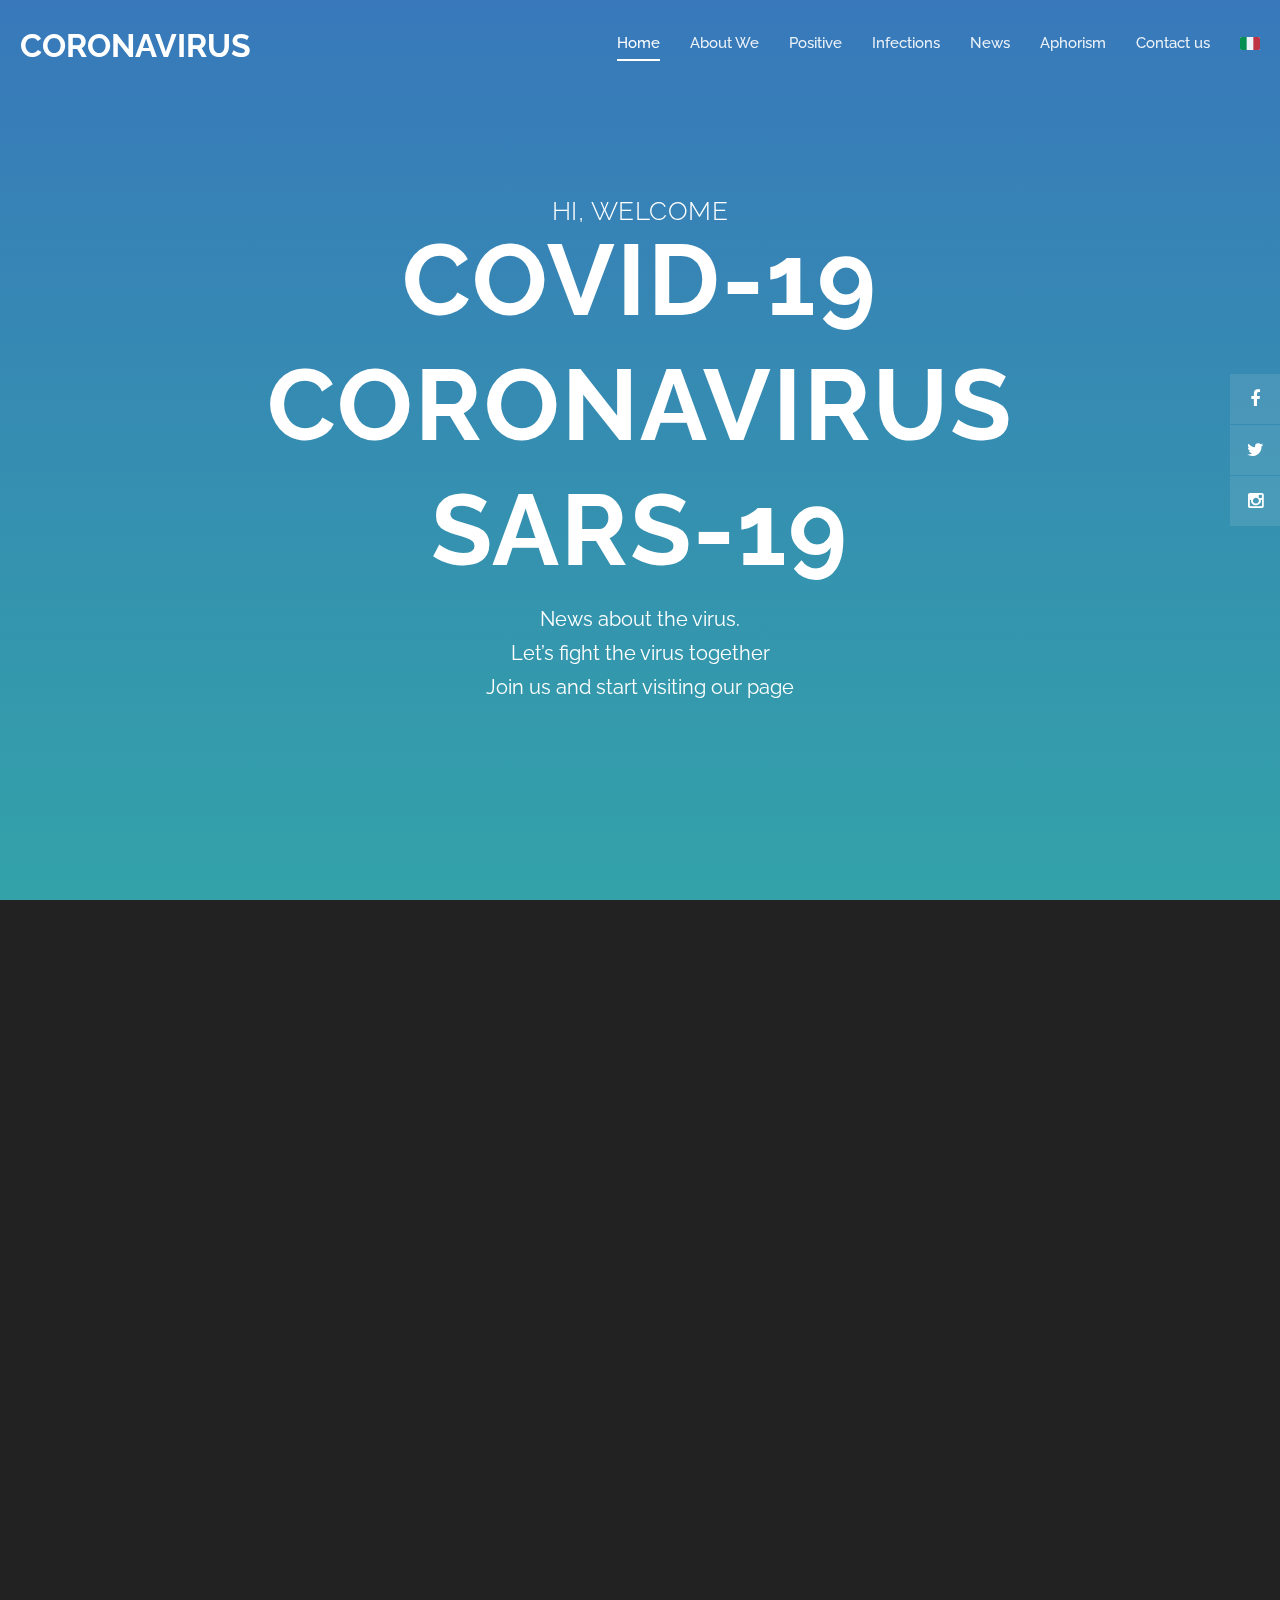
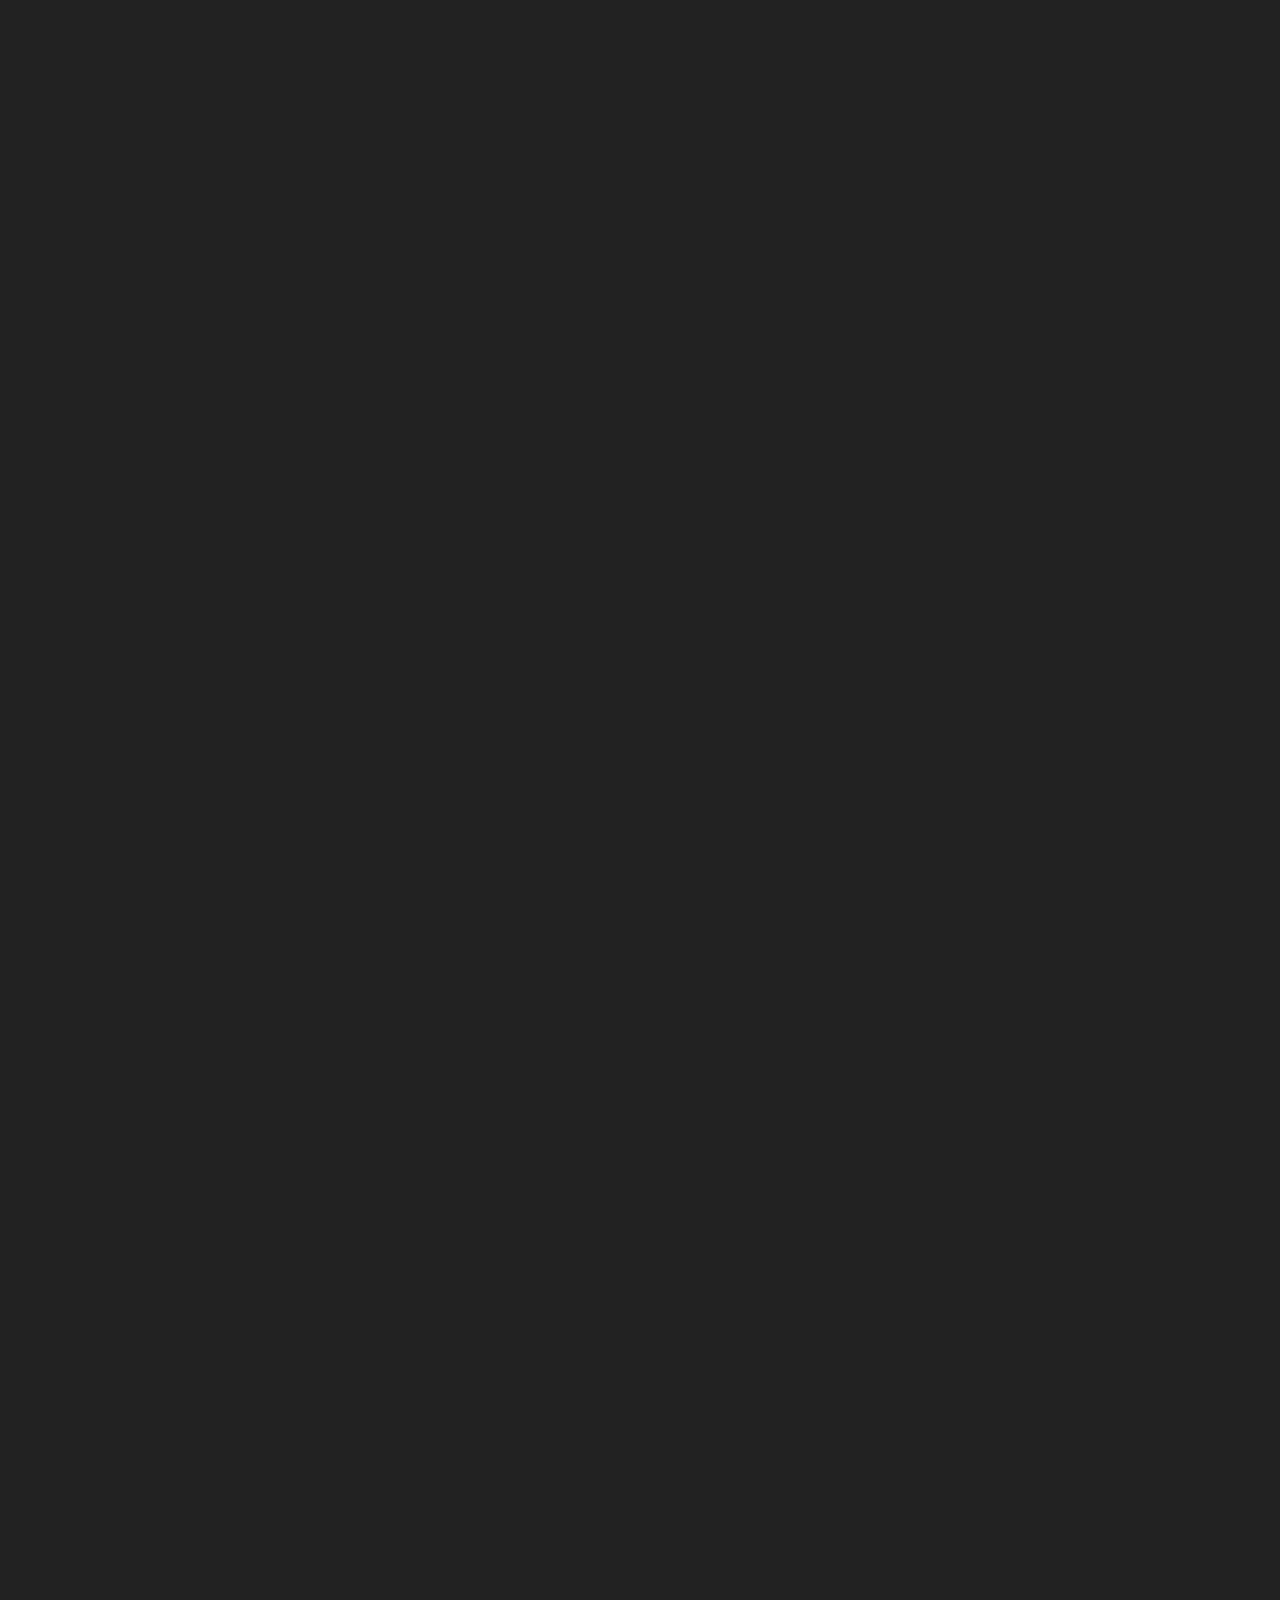
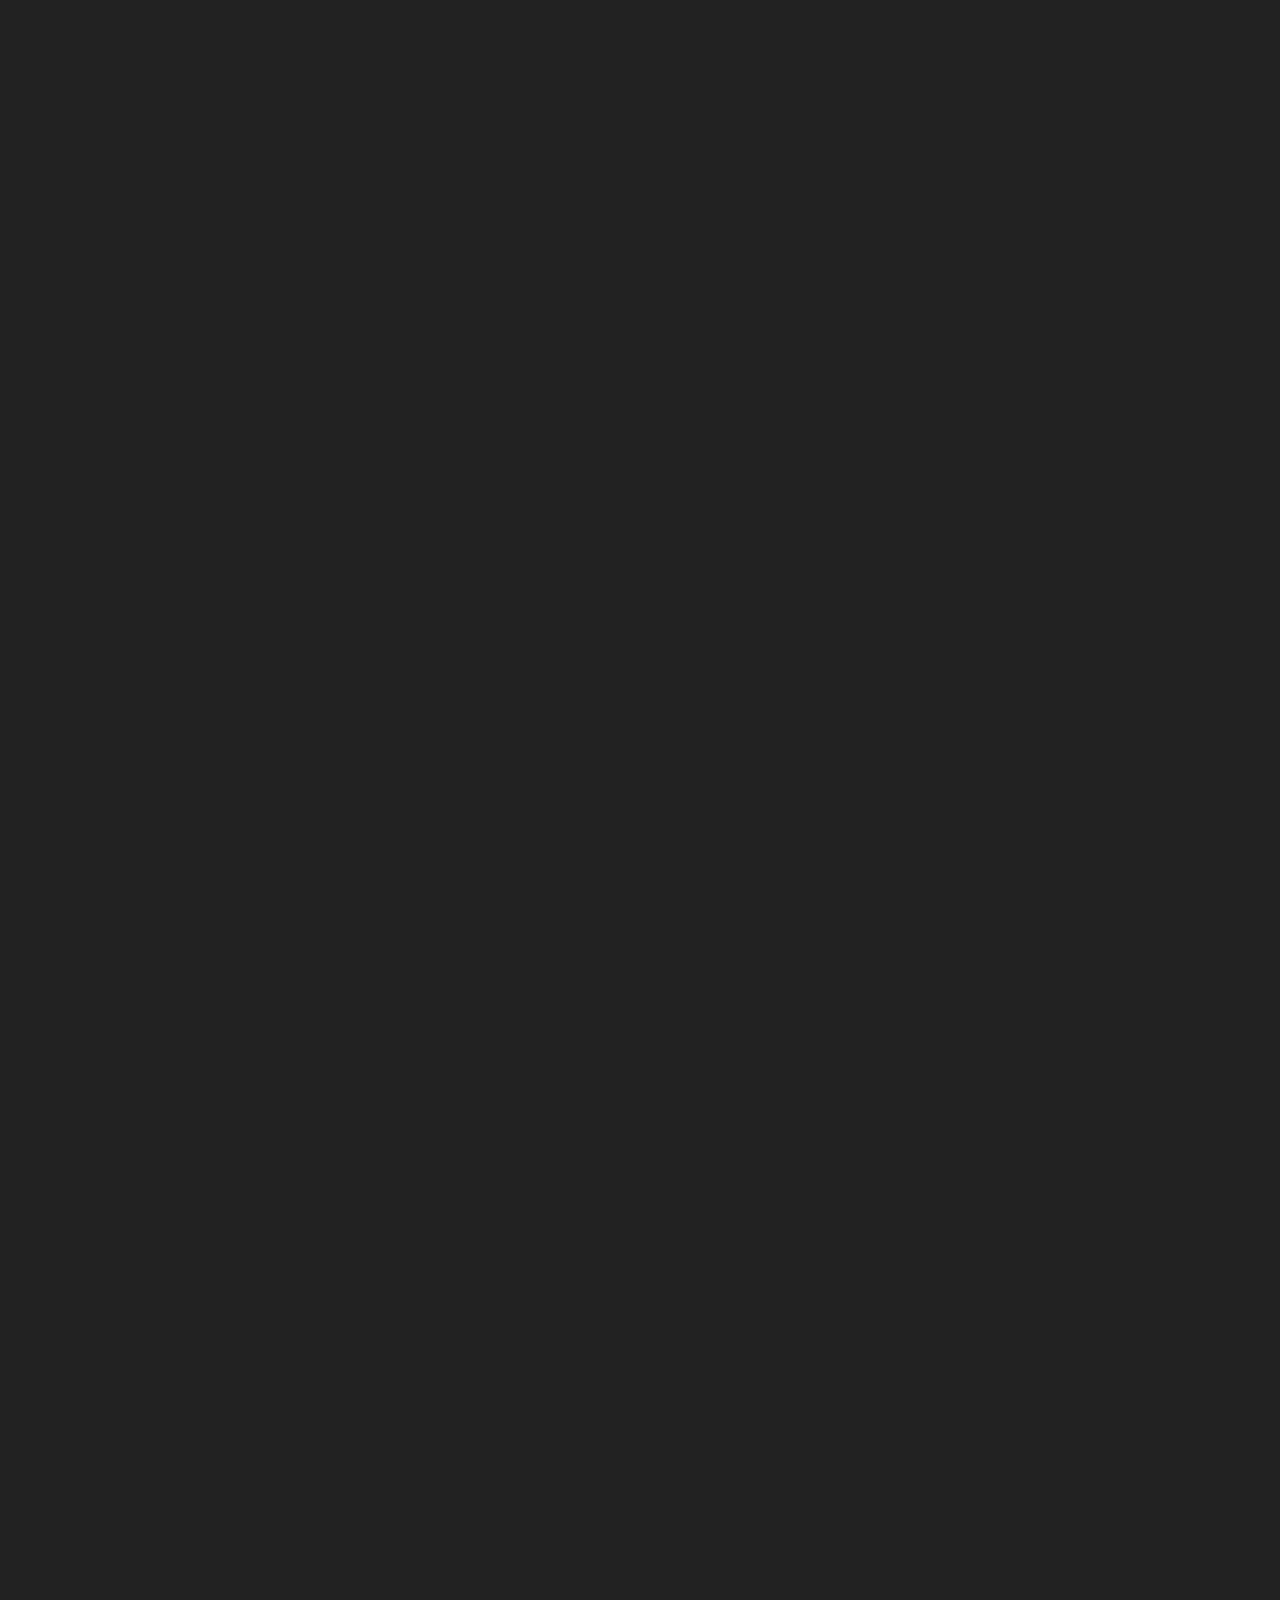
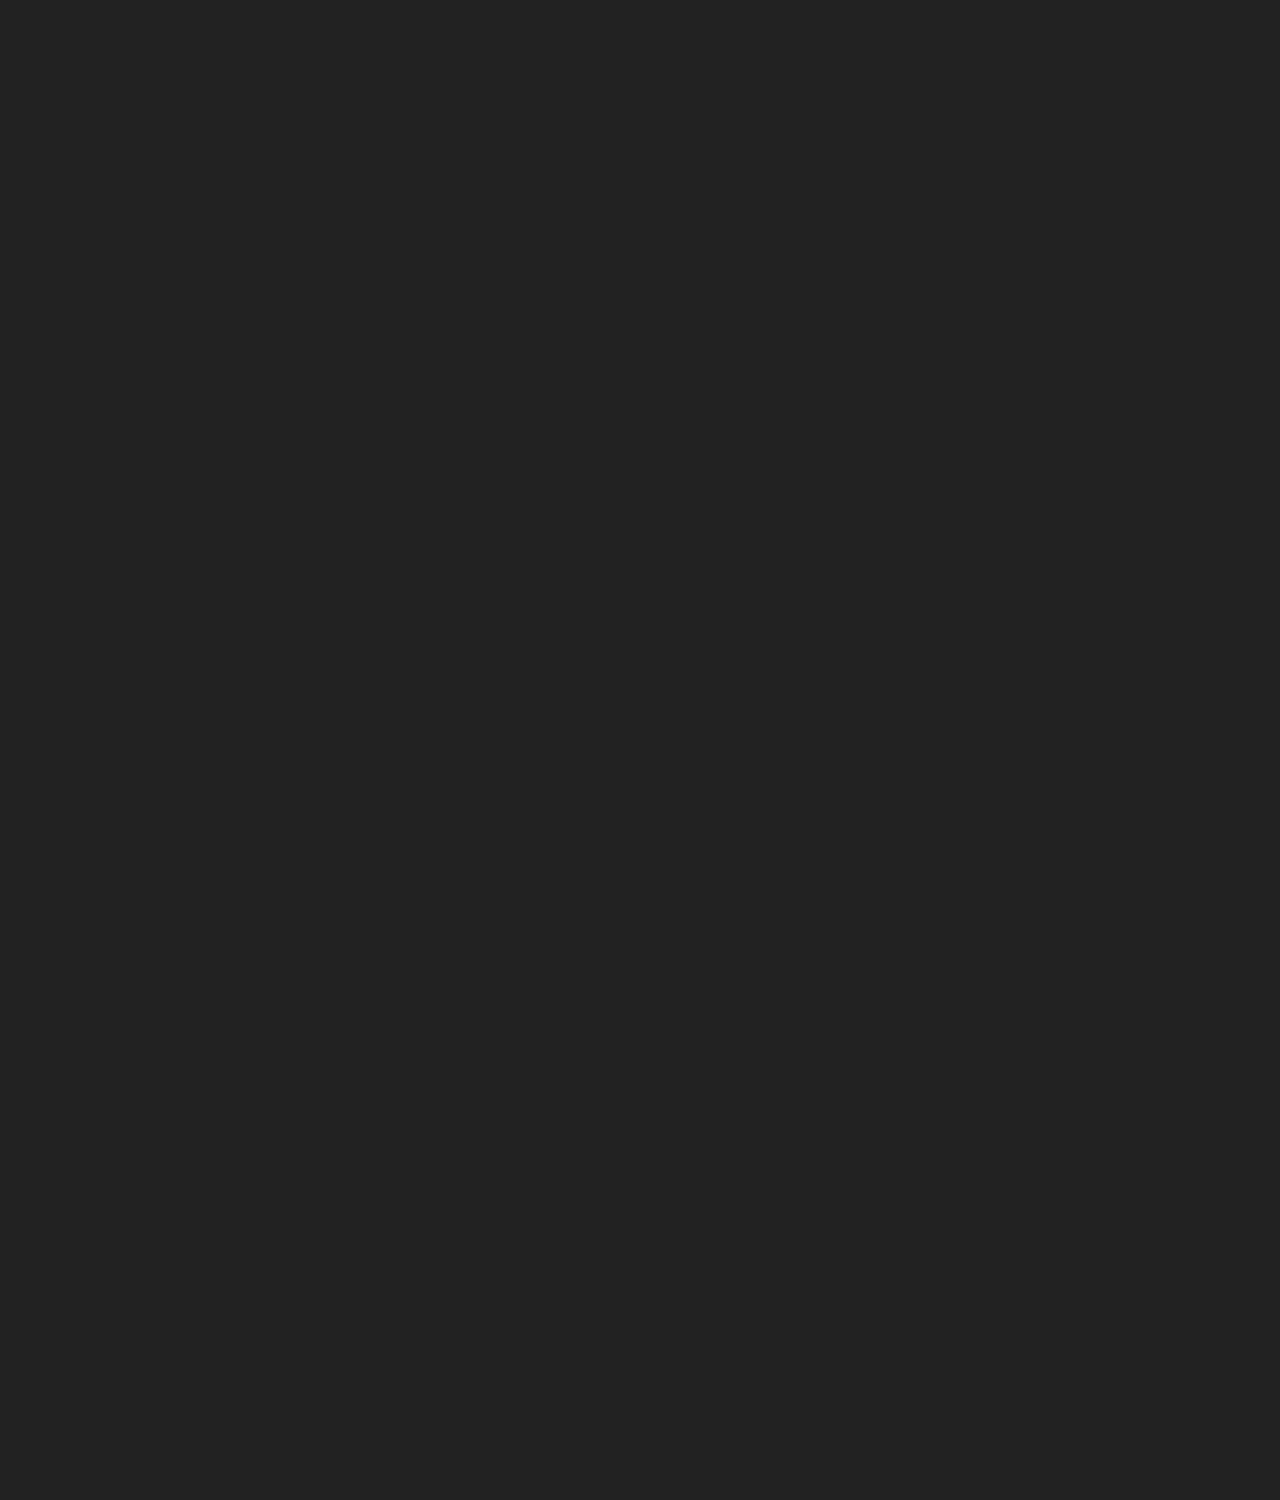
==== commit 5d38044a: "scroll" ====
--- a/indexEN.html
+++ b/indexEN.html
@@ -86,7 +86,6 @@
                         <h1 class="welcome-title animate" data-animate="fadeInUp">CORONAVIRUS</h1>
                         <h1 class="welcome-title animate" data-animate="fadeInUp">SARS-19</h1>
                         <p class="animate" data-animate="fadeInUp">News about the virus. <br> Let’s fight the virus together <br> Join us and start visiting our page </p>
-                        <div class="scroll-down next-section animate data-animate="fadeInUp><img src="images/mouse-scroll.png" alt=""><span>Scroll Down</span></div>
                     </div>
                 </div>
             </div>
@@ -132,58 +131,44 @@
                                 <div class="services-list owl-carousel">
                                     <div class="item animate" data-animate="fadeInUp">
                                         <div class="service-box">
-                                            <img src="images/digit.svg" alt="smart working" class="icona">
+                                            <img src="images/digit.svg" alt="Smart Working" class="icona">
                                             <h3>Digitisation</h3>
                                             <p>We have encouraged digitisation and computer literacy</p>
                                         </div>
                                     </div>
                                     <div class="item animate" data-animate="fadeInUp">
                                         <div class="service-box">
-                                            <img src="images/inquinamento.svg" alt="inquinamento" class="icona">
+                                            <img src="images/inquinamento.svg" alt="Purfication" class="icona">
                                             <h3>Purification</h3>
                                             <p>Specialists state that carbon monoxide emissions from the exhaust pipes of the machines, they are reduced of 50%</p>
                                         </div>
                                     </div>
                                     <div class="item animate" data-animate="fadeInUp">
                                         <div class="service-box">
-                                            <img src="images/dad.svg" alt="didattica a distanza" class="icona">
+                                            <img src="images/dad.svg" alt="Distance Teaching" class="icona">
                                             <h3>Distance Teaching</h3>
                                             <p>For many students to overlook the use of technologies not only as entertainment and recreation,but also to communicate and learn</p>
                                         </div>
                                     </div>
                                     <div class="item animate" data-animate="fadeInUp">
                                         <div class="service-box">
-                                            <span class="service-icon"><i class="fa fa-mobile" aria-hidden="true"></i></span>
-                                            <h3>Mobile Ready</h3>
-                                            <p>Nullam auctor, justo vitae accumsan ultrices, arcu ex molestie massa, eu maximus enim tortor vitae quam. </p>
+                                            <img src="images/ecommerce.svg" alt="Shop Online" class="icona">
+                                            <h3>Shop Online</h3>
+                                            <p>Online purchases have increased by 81% compared to 2019. Mosto are people we never bought online before the pandemic  </p>
                                         </div>
                                     </div>
                                     <div class="item animate" data-animate="fadeInUp">
                                         <div class="service-box">
-                                            <span class="service-icon"><i class="fa fa-comments" aria-hidden="true"></i></span>
-                                            <h3>Fast Support</h3>
-                                            <p>Nullam auctor, justo vitae accumsan ultrices, arcu ex molestie massa, eu maximus enim tortor vitae quam. </p>
+                                            <img src="images/cook.svg" alt="Home Cooking" class="icona">
+                                            <h3>Cucina Casalinga</h3>
+                                            <p class="positive">We rediscovered the pleasure of healthy home cooking delighting with grandmother's recipes instead of eating ready-made meals</p>
                                         </div>
                                     </div>
                                     <div class="item animate" data-animate="fadeInUp">
                                         <div class="service-box">
-                                            <span class="service-icon"><i class="fa fa-database" aria-hidden="true"></i></span>
-                                            <h3>24-hour Up Time</h3>
-                                            <p>Nullam auctor, justo vitae accumsan ultrices, arcu ex molestie massa, eu maximus enim tortor vitae quam. </p>
-                                        </div>
-                                    </div>
-                                    <div class="item animate" data-animate="fadeInUp">
-                                        <div class="service-box">
-                                            <span class="service-icon"><i class="fa fa-bell" aria-hidden="true"></i></span>
-                                            <h3>Instant Upgrades</h3>
-                                            <p>Nullam auctor, justo vitae accumsan ultrices, arcu ex molestie massa, eu maximus enim tortor vitae quam. </p>
-                                        </div>
-                                    </div>
-                                    <div class="item animate" data-animate="fadeInUp">
-                                        <div class="service-box">
-                                            <span class="service-icon"><i class="fa fa-camera" aria-hidden="true"></i></span>
-                                            <h3>Always Monitoring</h3>
-                                            <p>Nullam auctor, justo vitae accumsan ultrices, arcu ex molestie massa, eu maximus enim tortor vitae quam. </p>
+                                            <img src="images/home.svg" alt="Home sweet home" class="icona">
+                                            <h3>Home sweet Home</h3>
+                                            <p class="positive">We spend more time with our children and we invent things to do at home without going out</p>
                                         </div>
                                     </div>
                                 </div>
--- a/css/templatemo-style.css
+++ b/css/templatemo-style.css
@@ -1178,4 +1178,8 @@
 #flag {
     width: 20px;
     margin-left: 10px;
+}
+.positive {
+    font-weight: 600;
+    font-size: 14px;
 }